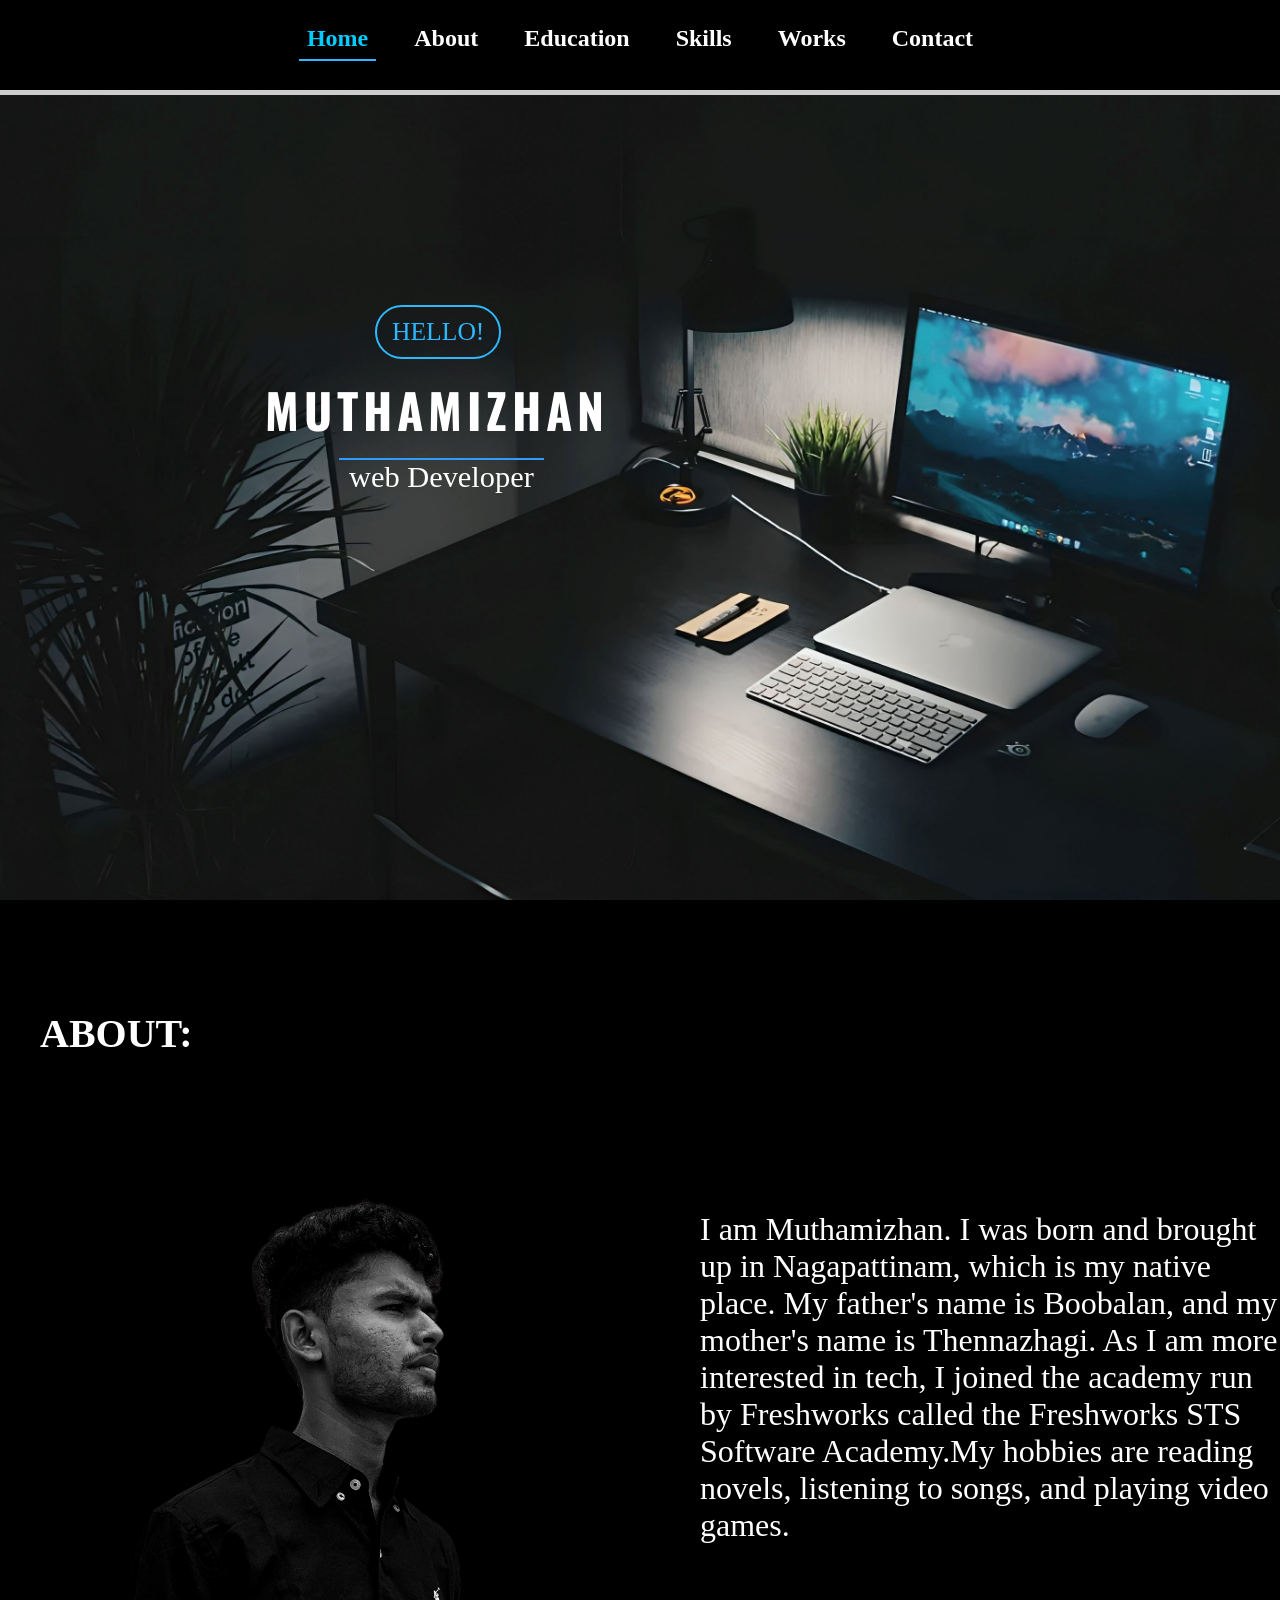
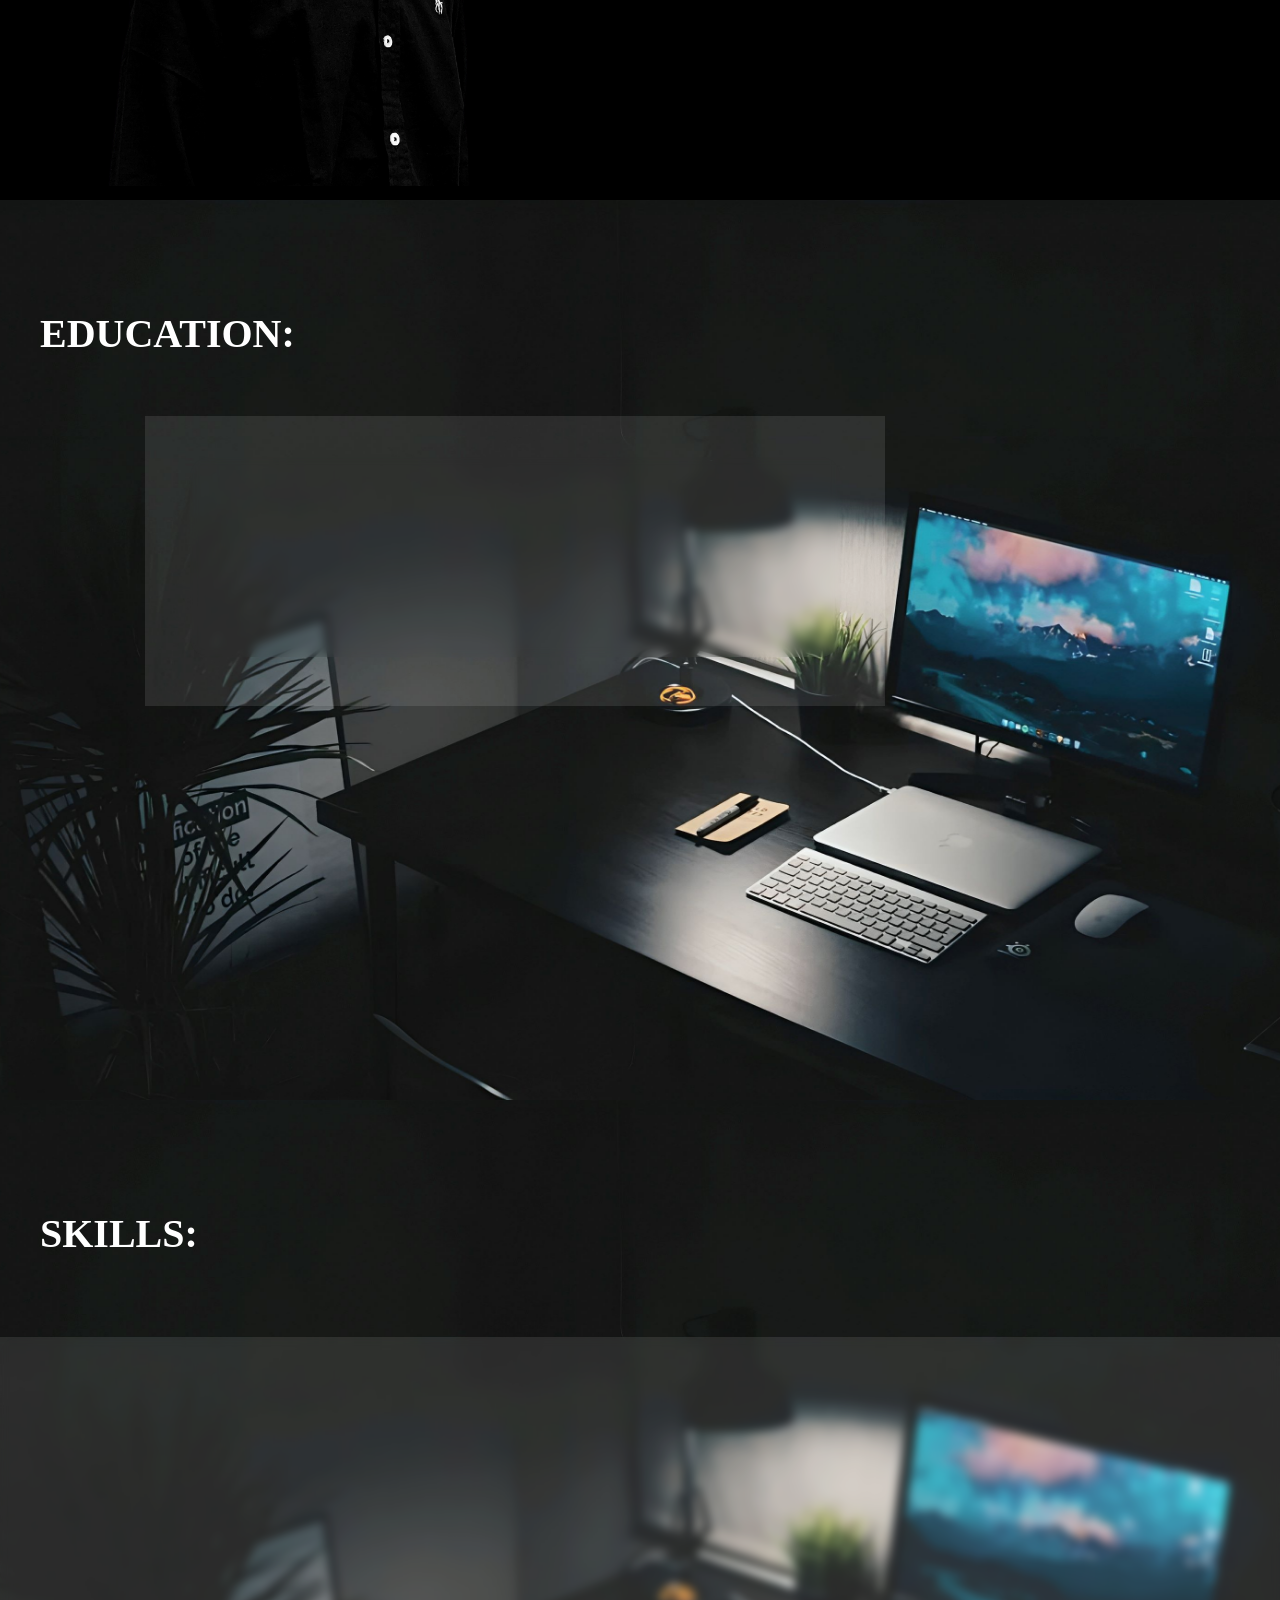
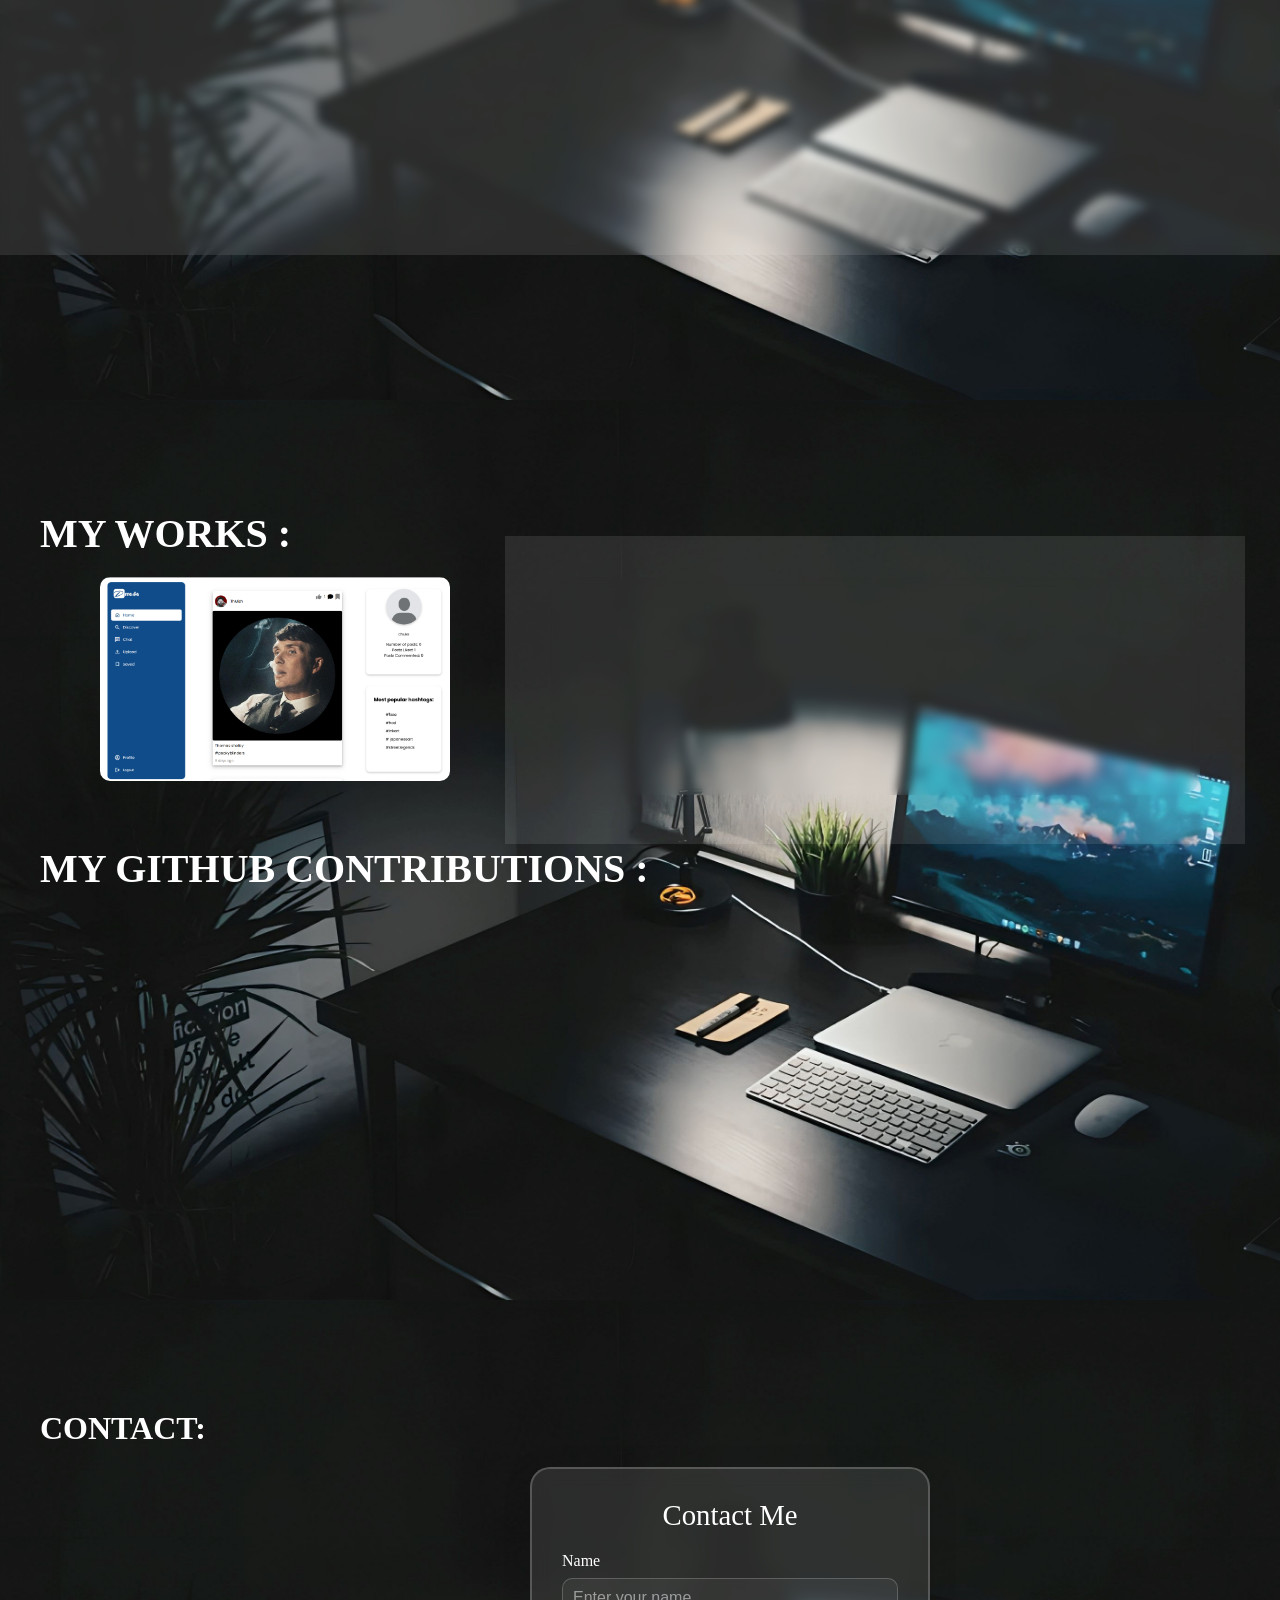
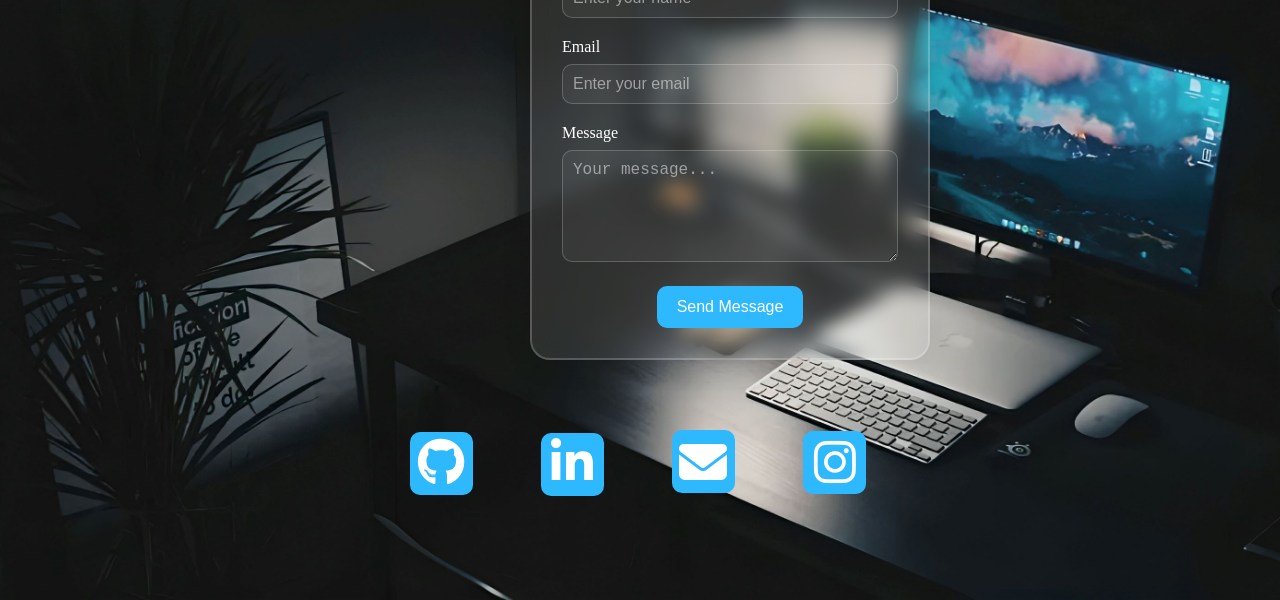
==== index.html @ b44f0c21 "version 3" ====
<!DOCTYPE html>
<html lang="en">

<head>
    <meta charset="UTF-8">
    <meta name="viewport" content="width=device-width, initial-scale=1.0">
    <meta name="description" content="This is the portfolio of Muthamizhan">
    <title>Muthamizhan Portfolio</title>
    <link rel="stylesheet" href="./css/styles.css"> <!-- Link to CSS file -->
    <link
        href="https://fonts.googleapis.com/css2?family=Anton&family=Montserrat:ital,wght@0,100..900;1,100..900&display=swap"
        rel="stylesheet">
    <link
        href="https://fonts.googleapis.com/css2?family=Anton&family=Montserrat:ital,wght@0,100..900;1,100..900&family=Oswald:wght@200..700&display=swap"
        rel="stylesheet">
    <link rel="stylesheet" href="https://cdnjs.cloudflare.com/ajax/libs/font-awesome/6.6.0/css/all.min.css"
        integrity="sha512-Kc323vGBEqzTmouAECnVceyQqyqdsSiqLQISBL29aUW4U/M7pSPA/gEUZQqv1cwx4OnYxTxve5UMg5GT6L4JJg=="
        crossorigin="anonymous" referrerpolicy="no-referrer">
    <link
        href="https://fonts.googleapis.com/css2?family=Abril+Fatface&family=Literata:ital,opsz,wght@0,7..72,200..900;1,7..72,200..900&family=Noto+Serif+Old+Uyghur&display=swap"
        rel="stylesheet">
    <link rel="icon" type="image/x-icon" href="./assets/images/pageIcon_img.png">

</head>

<body>

    <!-- Navigation Bar -->
    <header>
        <nav>
            <ul>
                <li><a href="#home" class="nav">Home</a></li>
                <li><a href="#about" class="nav">About</a></li>
                <li><a href="#education" class="nav">Education</a></li>
                <li><a href="#skill" class="nav">Skills</a></li>
                <li><a href="#works" class="nav">Works</a></li>
                <li><a href="#contact" class="nav">Contact</a></li>

            </ul>
        </nav>
        <!-- Progress Bar -->
        <div class="progress-container">
            <div class="progress-bar" id="myBar"></div>
        </div>
    </header>

    <!-- Home -->
    <section id="home">
        <div class="greet">
            <P>HELLO!</P>

        </div>
        <div class="name1">
            <h1>MUTHAMIZHAN</h1>
        </div>
        <div class="desg">
            <p>web Developer</p>
        </div>
    </section>

    <!-- About -->
    <section id="about">
        <h1>ABOUT:</h1>
        <div class="content ">
            <img src="./assets/images/profile_img.png" alt="ThMizh" width="700px">
            <p>I am Muthamizhan. I was born and brought up in Nagapattinam, which is my native place.
                My father's name is Boobalan, and my mother's name is Thennazhagi. As I am more interested in tech,
                I joined the academy run by Freshworks called the Freshworks STS Software Academy.My hobbies are reading
                novels,
                listening to songs, and playing video games.</p>
        </div>
    </section>

    <!-- Education -->
    <section id="education">
        <h1>EDUCATION:</h1>
        <P>I have completed 10th grade in the CBSE board with <span class="highlight">71%</span>.
            I completed 12th grade in the state board with <span class="highlight">81%</span>.
            I am currently attending Freshworks Software academy.
        </P>
    </section>

    <!-- Skills -->
    <section id="skill">
        <h1>SKILLS:</h1>
        <div class="skills">

            <ul>
                <li>
                    <div class="title">HTML</div>

                    <div id="html" class="progress-circles">


                        <div class="progress-container1">
                            <svg class="progress-ring1" width="120" height="120">
                                <circle class="progress-ring__circle1" stroke="#e34c26" stroke-width="10"
                                    fill="transparent" r="50" cx="60" cy="60" />
                            </svg>
                            <div class="progress-text1" id="progress-text1">0%</div>
                        </div>
                    </div>
                </li>
                <li>
                    <div class="title">CSS</div>
                    <div id="css" class="progress-circles">
                        <div class="progress-container2">
                            <svg class="progress-ring2" width="120" height="120">

                                <circle class="progress-ring__circle2" stroke="#ffa500" stroke-width="10"
                                    fill="transparent" r="50" cx="60" cy="60" />
                            </svg>
                            <div class="progress-text2 text" id="progress-text2">0%</div>
                        </div>
                    </div>
                </li>
                <li>
                    <div class="title">JavaScript</div>
                    <div id="js" class="progress-circles">
                        <div class="progress-container3">
                            <svg class="progress-ring3" width="120" height="120">
                                <circle class="progress-ring__circle3" stroke="#35a854" stroke-width="10"
                                    fill="transparent" r="50" cx="60" cy="60" />
                            </svg>
                            <div class="progress-text3" id="progress-text3">0%</div>
                        </div>
                    </div>
                </li>
                <li>
                    <div class="title">MySQL</div>

                    <div id="mysql" class="progress-circles">
                        <div class="progress-container4">

                            <svg class="progress-ring4" width="120" height="120">
                                <circle class="progress-ring__circle4" stroke="#ffffff" stroke-width="10"
                                    fill="transparent" r="50" cx="60" cy="60" />
                            </svg>
                            <div class="progress-text4" id="progress-text4">0%</div>
                        </div>
                    </div>
                </li>
                <li>
                    <div class="title">PYTHON</div>

                    <div id="mysql" class="progress-circles">
                        <div class="progress-container5">

                            <svg class="progress-ring5" width="120" height="120">
                                <circle class="progress-ring__circle5" stroke="#8d4e3c" stroke-width="10"
                                    fill="transparent" r="50" cx="60" cy="60" />
                            </svg>
                            <div class="progress-text5" id="progress-text5">0%</div>
                        </div>
                    </div>
                </li>
                <li>
                    <div class="title">ENGLISH</div>

                    <div id="mysql" class="progress-circles">
                        <div class="progress-container6">

                            <svg class="progress-ring6" width="120" height="120">
                                <circle class="progress-ring__circle6" stroke="#4B164C" stroke-width="10"
                                    fill="transparent" r="50" cx="60" cy="60" />
                            </svg>
                            <div class="progress-text6" id="progress-text6">0%</div>
                        </div>
                    </div>
                </li>
                <li>
                    <div class="title">LIFE SKILLS</div>

                    <div id="mysql" class="progress-circles">
                        <div class="progress-container7">

                            <svg class="progress-ring7" width="120" height="120">
                                <circle class="progress-ring__circle7" stroke="#FCE7C8" stroke-width="10"
                                    fill="transparent" r="50" cx="60" cy="60" />
                            </svg>
                            <div class="progress-text7" id="progress-text7">0%</div>
                        </div>
                    </div>
                </li>
                <li>
                    <div class="title">PROBLEM SOLVING</div>

                    <div id="mysql" class="progress-circles">
                        <div class="progress-container8">

                            <svg class="progress-ring8" width="120" height="120">
                                <circle class="progress-ring__circle8" stroke="#6D2323" stroke-width="10"
                                    fill="transparent" r="50" cx="60" cy="60" />
                            </svg>
                            <div class="progress-text8" id="progress-text8">0%</div>
                        </div>
                    </div>
                </li>
            </ul>
        </div>





    </section>

    <!-- achievements  -->
    <section id="works">
        <h1> MY WORKS :</h1>

        <div class="works">
            <div class="works-container">
                <a href="https://dmedia1.netlify.app/index.html"><img src="./assets/images/work1.png" alt=""
                        target="_blank"></a></a>
                <p>Dmedia is a dynamic social media platform designed to provide users with an immersive, creative, and
                    interactive experience. Drawing inspiration from Instagram's focus on visual content and community
                    engagement, Dmedia takes it a step further by integrating features that foster deeper connections,
                    personal expression, and content discovery. Whether you're sharing your latest photos, connecting
                    with friends, or discovering new trends.</p>
            </div>
            <!-- Github Contributions -->
            <div class="heatmap">
                <h4>MY GITHUB CONTRIBUTIONS :</h4>
                <div id="github-heatmap">
                    <iframe src="https://github-readme-stats.vercel.app/api?username=ThMizh21"
                        title="github Contributions" width="650px" height="650px" frameborder="0"></iframe>

                </div>
            </div>
    </section>

    <!-- Contact -->
    <section id="contact">
        <h1>CONTACT:</h1>
        <div class="contact-container">
            <h2>Contact Me</h2>
            <form class="contact-form" action="https://formspree.io/f/xpwagoav" method="POST">
                <label for="name">Name</label>
                <input name="name" type="text" id="name" placeholder="Enter your name" required>

                <label for="email">Email</label>
                <input name="email" type="email" id="email" placeholder="Enter your email" required>

                <label for="message">Message</label>
                <textarea name="message" id="message" placeholder="Your message..." rows="5" required></textarea>


                <button type="submit">Send Message</button>
            </form>
        </div>
        <a href="https://github.com/ThMizh21" target="_blank"><i class="fa-brands fa-github"></i></a>
        <a href="https://www.linkedin.com/in/muthamizhan-b-73a44a2a4?utm_source=share&utm_campaign=share_via&utm_content=profile&utm_medium=android_app"
            target="_blank"><i class="fa-brands fa-linkedin-in"></i></a>
        <a href="https://mail.google.com/mail/?view=cm&fs=1&to=muthamizhanboobalan@gmail.com" target="_blank"><i
                class="fa-solid fa-envelope"></i></a>
        <a href="https://instagram.com/me.h3ll_healer/?next=%2F" target="_blank"><i
                class="fa-brands fa-instagram"></i></a>
    </section>


    <script src="./js/script.js"></script>
</body>

</html>
---- css/styles.css ----
* {
  margin: 0;
  padding: 0;
  box-sizing: border-box;
  scroll-behavior: smooth;
}

/* Navigation bar */
header {
  position: fixed;
  top: 0;
  width: 100%;
  background-color: #000000;
  z-index: 1000;
  height: 10vh;
}

nav ul {
  list-style-type: none;
  display: flex;
  justify-content: center;
  padding-top: 25px;
}

nav ul li {
  margin: 0 15px;
}

nav ul li a {
  text-decoration: none;
  color: white;
  font-size: 1.5em;
  font-weight: 900;
  padding: 8px;
  transition: color 0.3s ease;
}

nav ul li a:hover,
nav ul li a.active {
  color: #00ccff;
  border-bottom: 2px solid #2eb9ff;
}

/* Progress bar */
.progress-container {
  position: fixed;
  width: 100%;
  height: 5px;
  background: #ccc;
  top: 10vh;
  z-index: 999;
}

.progress-bar {
  height: 5px;
  background: #2eb9ff;
  width: 0%;
}

section {
  height: 100vh;
}

#home {
  background-image: url(../assets/images/background_img.jpg);
  background-position: center;
  background-size: cover;
  display: flex;
  flex-direction: column;
  justify-content: center;
  align-items: start;
}

.greet {
  color: #2eb9ff;
  margin-left: 375px;
  margin-top: -100px;
  font-size: 1.6em;
  border: 2px solid #2eb9ff;
  padding: 10px 15px 10px 15px;
  border-radius: 40px;
}

.greet:hover {
  background-color: #2eb9ff;
  color: white;
  border: 2px solid white;
}

.name1 {
  font-family: "Oswald", sans-serif;
  letter-spacing: 5px;
  color: white;
  margin-left: 265px;
  margin-top: 15px;
  font-size: 2em;
}

.desg {
  margin-left: 339px;
  font-size: 1.9em;
  color: white;
  border-top: 2px solid #2e9bff;
  margin-top: 13px;
  padding: 0px 10px;
}

#about {
  background-color: #000000;
}

#about h1 {
  color: white;
  font-size: 2.5em;
  text-align: start;
  margin-left: 40px;
  padding-top: 110px;
}

.content {
  display: flex;
  justify-content: center;
  align-items: center;
  height: 100vh;
}

.content img {
  margin-bottom: 260px;
}

.content p {
  color: white;
  font-size: 2em;
  width: 50vw;
  margin-bottom: 260px;
}

#education {
  background-image: url(../assets/images/background_img.jpg);
  background-position: center;
  background-size: cover;
}

#education h1 {
  color: white;
  font-size: 2.5em;
  text-align: start;
  margin-left: 40px;
  padding-top: 110px;
}

#education p {
  margin-top: 100px;
  margin-left: 190px;
  font-size: 2em;
  color: white;
  text-align: left;
  width: 80%;
  background: rgba(255, 255, 255, 0.1);
  border: 2px solid rgba(255, 255, 255, 0.2);
  border-radius: 20px;
  padding: 30px;
  width: 650px;
  height: 200px;
  backdrop-filter: blur(5px);
  box-shadow: 0 4px 30px rgba(0, 0, 0, 0.1);
  text-align: center;
}

.highlight {
  color: #2eb9ff;
}

#skill {
  background-image: url(../assets/images/background_img.jpg);
  background-position: center;
  background-size: cover;
}

#skill h1 {
  color: white;
  font-size: 2.5em;
  text-align: start;
  margin-left: 40px;
  padding-top: 110px;
}

.skills ul {
  display: flex;
  color: white;
  flex-wrap: wrap;
  gap: 120px;
  list-style: none;
  justify-content: center;
  margin-top: 80px;
  background: rgba(255, 255, 255, 0.1);
  border: 2px solid rgba(255, 255, 255, 0.2);
  border-radius: 20px;
  backdrop-filter: blur(5px);

}

.skills li {
  font-size: 1.5em;
  padding: 10px;
}

.progress-container1,
.progress-container2,
.progress-container3,
.progress-container4,
.progress-container5,
.progress-container6,
.progress-container7,
.progress-container8 {
  position: relative;
  width: 120px;
  height: 120px;
}

.progress-container1{
  margin-left: -10px;
}

.progress-container2{
 margin-left: -15px; 
}

.progress-container3{
  margin-left: 6px;
}

.progress-container7{
  margin-left:20px;
} 
.progress-container8{
  margin-left:60px ;
} 

.progress-ring1,
.progress-ring2,
.progress-ring3,
.progress-ring4,
.progress-ring5,
.progress-ring6,
.progress-ring7,
.progress-ring8 {
  transform: rotate(-90deg);
}

.progress-ring__circle1,
.progress-ring__circle2,
.progress-ring__circle3,
.progress-ring__circle4,
.progress-ring__circle5,
.progress-ring__circle6,
.progress-ring__circle7,
.progress-ring__circle8 {
  stroke-dasharray: 314;
  stroke-dashoffset: 314;
  transition: stroke-dashoffset 0.5s;
}

.progress-text1,
.progress-text2,
.progress-text3,
.progress-text4,
.progress-text5,
.progress-text6,
.progress-text7,
.progress-text8 {
  position: absolute;
  top: 50%;
  left: 50%;
  transform: translate(-50%, -50%);
  font-size: 24px;
  font-weight: bold;
}

.progress-text1 {
  color: #e34c26;
}

.progress-text2 {
  color: #ffa500;
}

.progress-text3 {
  color: #35a854;
}

.progress-text4 {
  color: white;
}

.progress-text5 {
  color: #8d4e3c;
}

.progress-text6 {
  color: #4B164C;
}

.progress-text7 {
  color: #FCE7C8;
}

.progress-text8 {
  color: #6D2323;
}

.progress-circles {
  margin-left: -20px;
}

.title {
  margin-bottom: 30px;
}

.heatmap h4 {
  color: white;
  font-size: 2.5em;
  text-align: start;
  margin-left: 40px;
  padding-top: 50px;
}

#github-heatmap iframe {
  margin-left: 390px;
  margin-top: -150px;
}

#works {
  background-image: url(../assets/images/background_img.jpg);
  background-position: center;
  background-size: cover;
}

#works h1 {
  color: white;
  font-size: 2.5em;
  text-align: start;
  margin-left: 40px;
  padding-top: 110px;
}

.works h1 {
  margin-top: -100px;
}

.works-container {
  display: flex;
}

.works-container img {
  width: 350px;
  margin-top: 20px;
  margin-left: 100px;
  border-radius: 10px;
}

.works-container img:hover {
  transform: scale(1.1);
  transition: transform 0.5s;
}

.works-container p {
  color: white;
  font-size: 1.2em;
  margin-left: 100px;
  width: 50vw;
  background: rgba(255, 255, 255, 0.1);
  border: 2px solid rgba(255, 255, 255, 0.2);
  border-radius: 20px;
  padding: 30px;
  width: 650px;
  height: fit-content;
  backdrop-filter: blur(5px);
  box-shadow: 0 4px 30px rgba(0, 0, 0, 0.1);
  text-align: center;
  margin-top: 20px;
}

#contact {
  background-image: url(../assets/images/background_img.jpg);
  background-size: cover;
  background-repeat: no-repeat;
  background-position: center;
  width: 100%;
  height: 100vh;
}

#contact h1 {
  color: white;
  font-size: 2em;
  margin-left: 40px;
  padding-top: 110px;
}

.contact-container {
  background: rgba(255, 255, 255, 0.1);
  border: 2px solid rgba(255, 255, 255, 0.2);
  border-radius: 20px;
  padding: 30px;
  width: 400px;
  backdrop-filter: blur(10px);
  box-shadow: 0 4px 30px rgba(0, 0, 0, 0.1);
  text-align: center;
  margin-left: 530px;
  position: relative;
  top: 20px;
}

/* contact */
.contact-container h2 {
  color: white;
  margin-bottom: 20px;
  font-size: 1.8em;
  font-weight: 400;
}

.contact-form label {
  display: block;
  color: white;
  margin-bottom: 8px;
  text-align: left;
}

.contact-form input,
.contact-form textarea {
  width: 100%;
  padding: 10px;
  margin-bottom: 20px;
  border: 1px solid rgba(255, 255, 255, 0.2);
  border-radius: 10px;
  background: rgba(255, 255, 255, 0.05);
  color: white;
  font-size: 16px;
}

.contact-form input::placeholder,
.contact-form textarea::placeholder {
  color: rgba(255, 255, 255, 0.5);
}

.contact-form input:focus,
.contact-form textarea:focus {
  outline: none;
  border-color: #2eb9ff;
}

.contact-form button {
  background-color: #2eb9ff;
  color: white;
  padding: 12px 20px;
  border: none;
  border-radius: 10px;
  font-size: 16px;
  cursor: pointer;
}

.contact-form button:hover {
  background-color: #218dcc;
  color: white;
}

/* Icons */
.fa-brands,
.fa-solid {
  font-size: 3em;
  box-sizing: border-box;
  width: 63px;
  height: 63px;
  background-color: #2eb9ff;
  border-radius: 10px;
  color: white;
}

.fa-github {
  position: relative;
  bottom: -10vh;
  left: 32%;
  padding-left: 8px;
  padding-top: 6px;
}

.fa-linkedin-in {
  position: relative;
  bottom: -10vh;
  left: 37%;
  padding-top: 5px;
  padding-left: 10px;
}

.fa-envelope {
  position: relative;
  bottom: -10vh;
  left: 42%;
  padding-left: 7px;
  padding-top: 8px;
}

.fa-instagram {
  position: relative;
  bottom: -10vh;
  left: 47%;
  padding-left: 11px;
  padding-top: 7px;
}

/* Media Queries for Responsiveness */
@media (max-width: 1200px) {
  #education p,
  .works-container p {
    width: 80%;
    height: auto;
    padding: 20px;
    margin-left: 10%;
  }

  #skill h1,
  #works h1,
  #contact h1 {
    font-size: 2em;
    margin-left: 20px;
    padding-top: 80px;
  }

  .skills ul {
    gap: 60px;
  }

  .contact-container {
    width: 60%;
    margin-left: 20%;
  }
}

@media (max-width: 768px) {
  #education p,
  .works-container p {
    width: 90%;
    height: auto;
    padding: 15px;
    margin-left: 5%;
  }

  #skill h1,
  #works h1,
  #contact h1 {
    font-size: 1.8em;
    margin-left: 10px;
    padding-top: 60px;
  }

  .skills ul {
    gap: 30px;
    flex-direction: column;
    align-items: center;
  }

  .contact-container {
    width: 80%;
    margin-left: 10%;
  }
}

@media (max-width: 480px) {
  #education p,
  .works-container p {
    width: 95%;
    height: auto;
    padding: 10px;
    margin-left: 2.5%;
  }

  #skill h1,
  #works h1,
  #contact h1 {
    font-size: 1.5em;
    margin-left: 5px;
    padding-top: 40px;
  }

  .skills ul {
    gap: 20px;
    flex-direction: column;
    align-items: center;
  }

  .contact-container {
    width: 90%;
    margin-left: 5%;
  }
}
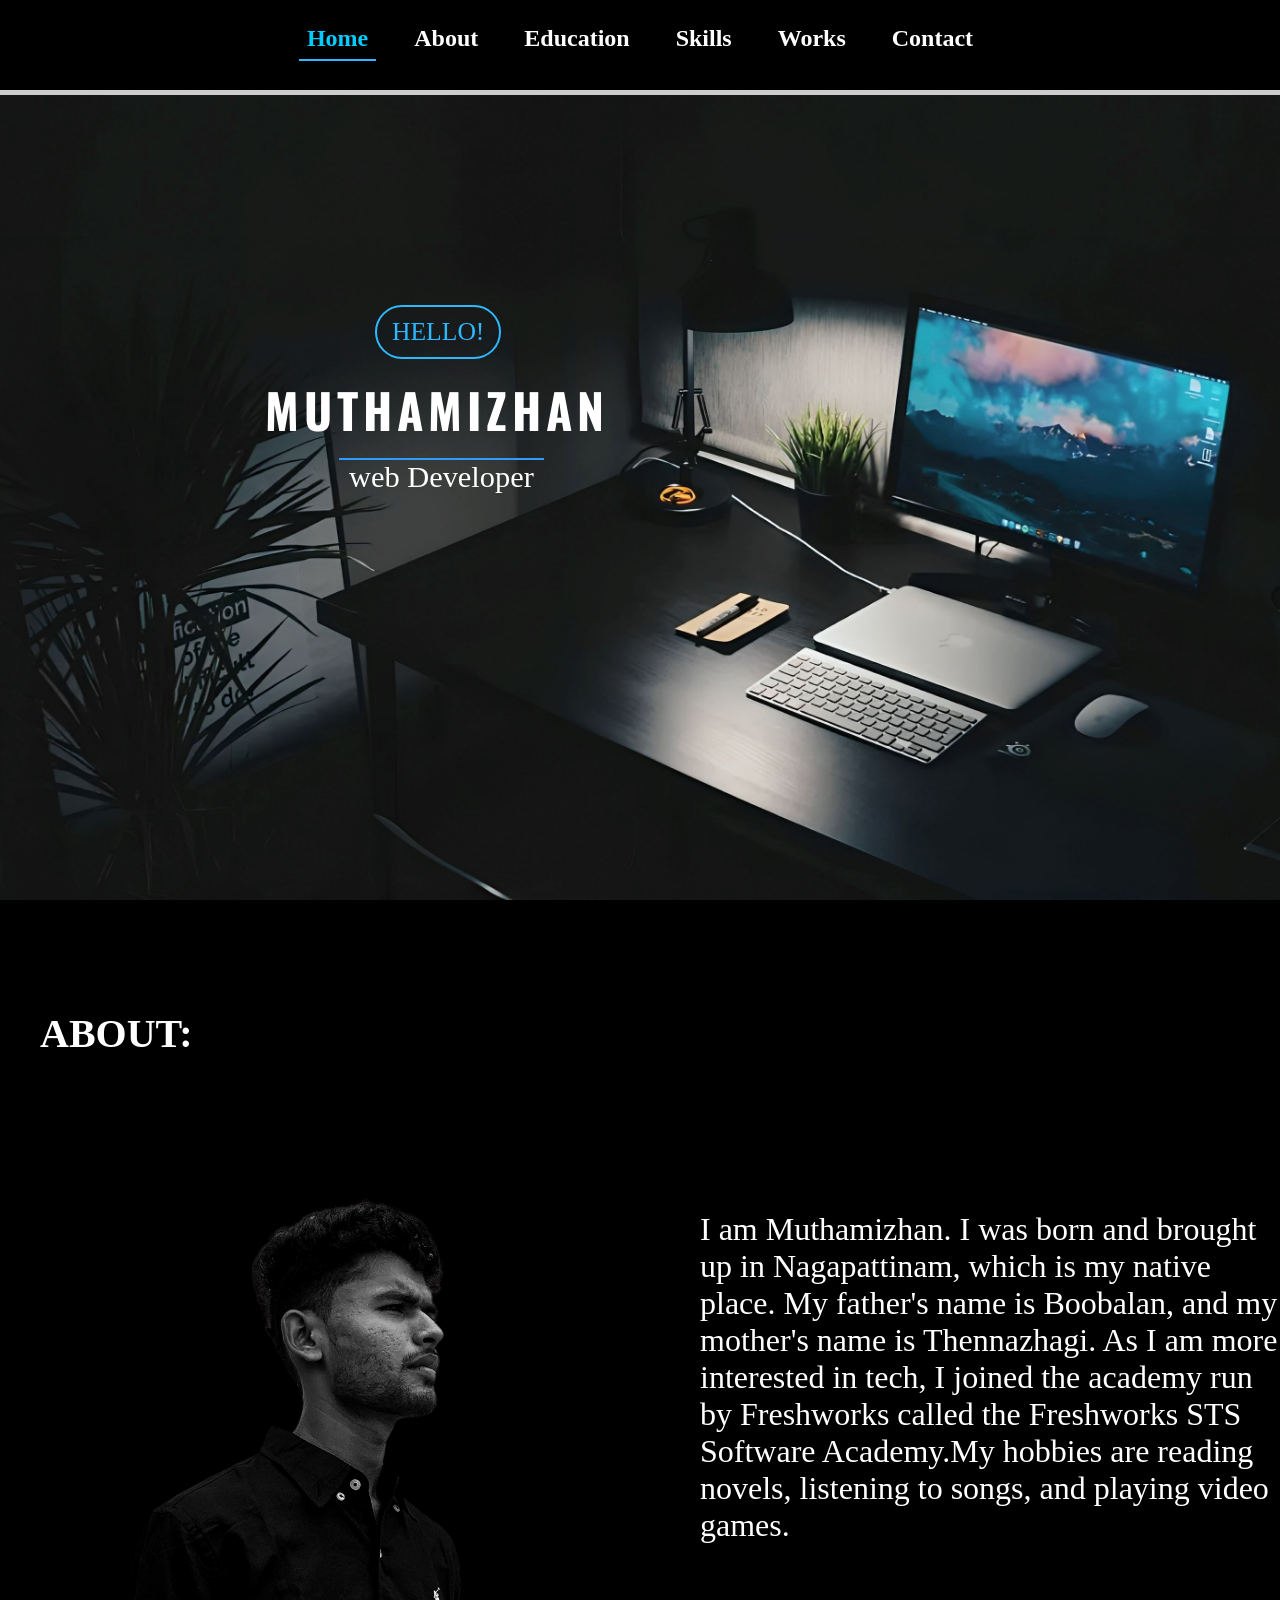
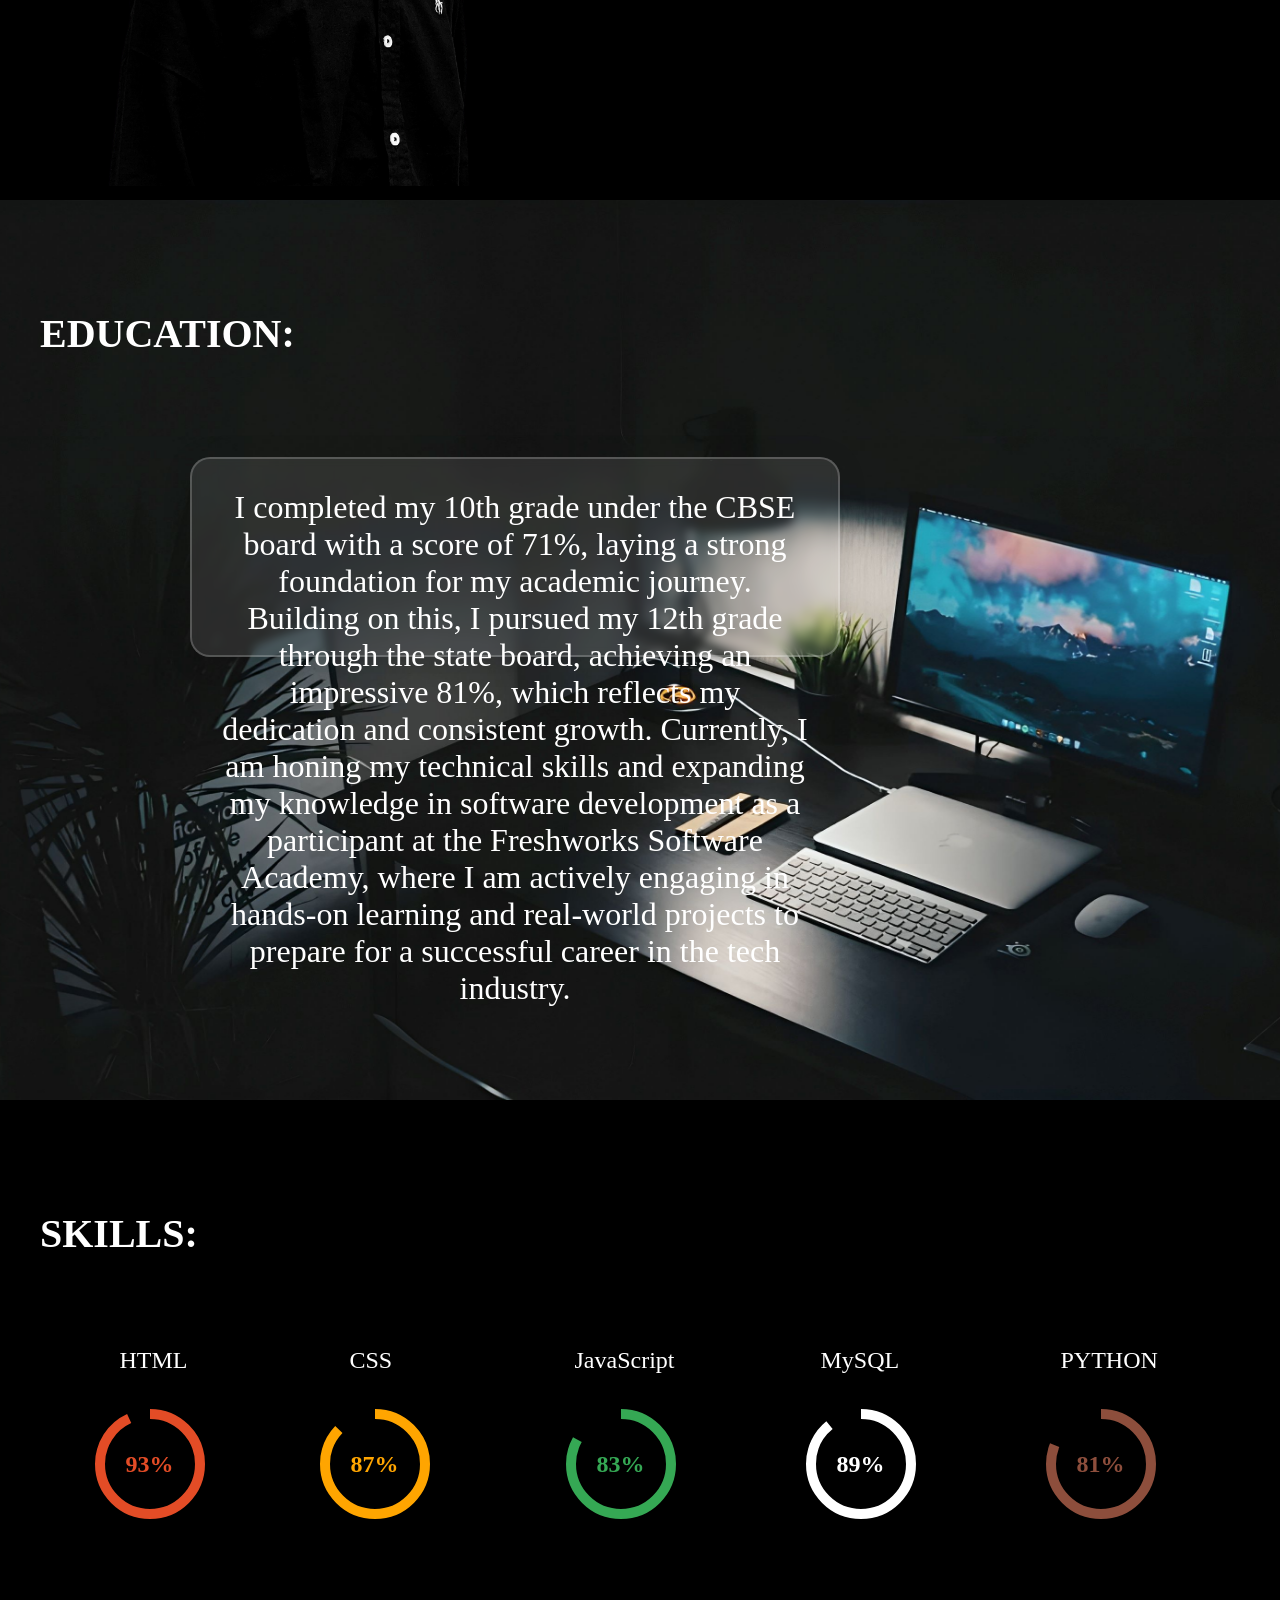
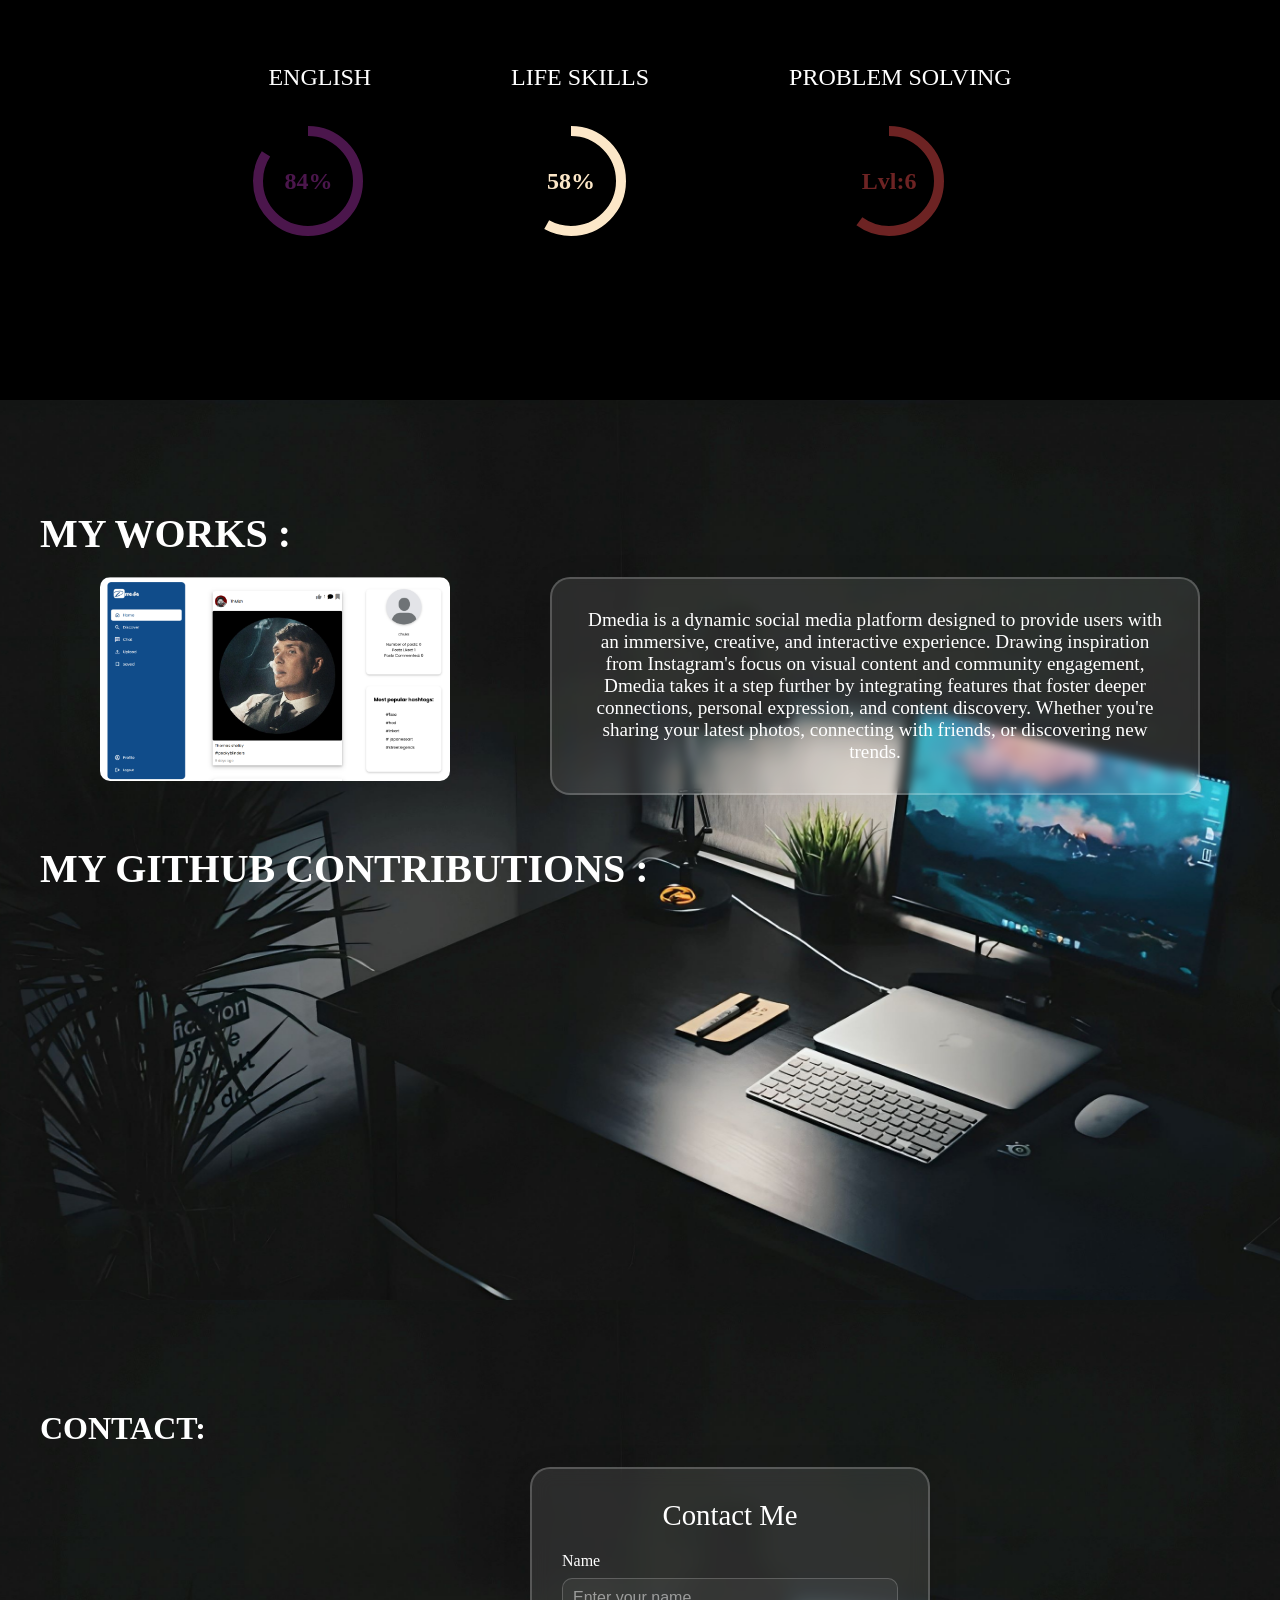
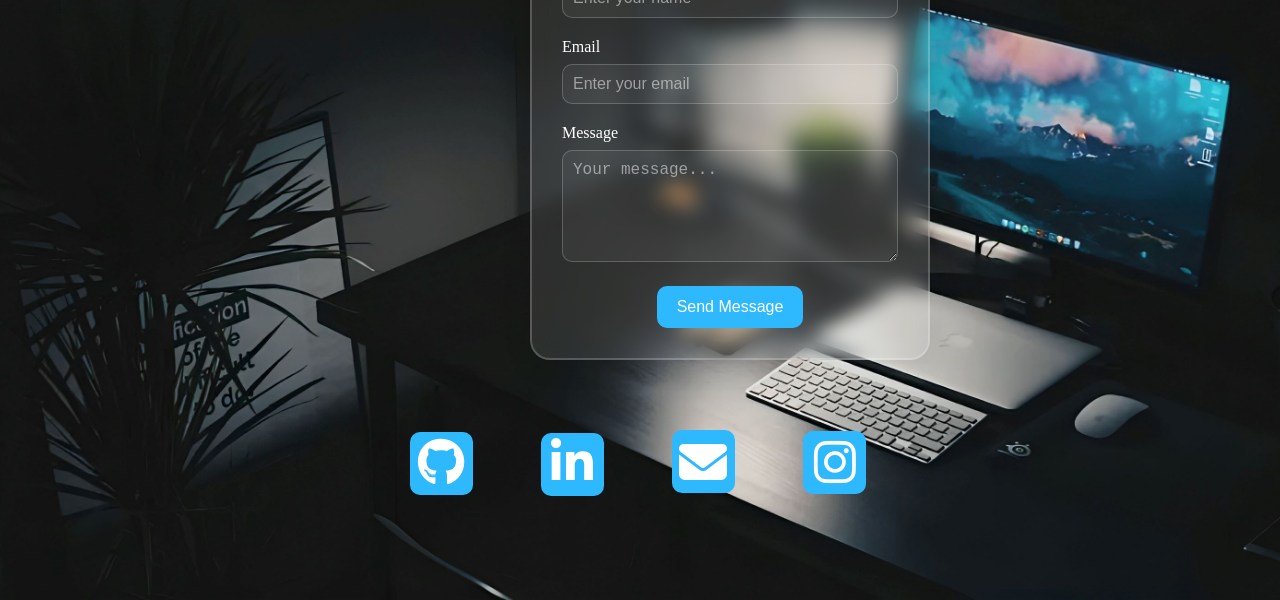
==== commit d7f8cfbb: "education content changed" ====
--- a/index.html
+++ b/index.html
@@ -74,14 +74,13 @@
     <!-- Education -->
     <section id="education">
         <h1>EDUCATION:</h1>
-        <P>I have completed 10th grade in the CBSE board with <span class="highlight">71%</span>.
-            I completed 12th grade in the state board with <span class="highlight">81%</span>.
-            I am currently attending Freshworks Software academy.
+        <P>I completed my 10th grade under the CBSE board with a score of 71%, laying a strong foundation for my academic journey. Building on this, I pursued my 12th grade through the state board, achieving an impressive 81%, which reflects my dedication and consistent growth. Currently, I am honing my technical skills and expanding my knowledge in software development as a participant at the Freshworks Software Academy, where I am actively engaging in hands-on learning and real-world projects to prepare for a successful career in the tech industry.
         </P>
     </section>
 
     <!-- Skills -->
     <section id="skill">
+        
         <h1>SKILLS:</h1>
         <div class="skills">
 
--- a/css/styles.css
+++ b/css/styles.css
@@ -172,7 +172,7 @@
 }
 
 #skill {
-  background-image: url(../assets/images/background_img.jpg);
+  background-color: #000000;
   background-position: center;
   background-size: cover;
 }
@@ -193,11 +193,7 @@
   list-style: none;
   justify-content: center;
   margin-top: 80px;
-  background: rgba(255, 255, 255, 0.1);
-  border: 2px solid rgba(255, 255, 255, 0.2);
-  border-radius: 20px;
-  backdrop-filter: blur(5px);
-
+  
 }
 
 .skills li {
@@ -334,7 +330,13 @@
   background-image: url(../assets/images/background_img.jpg);
   background-position: center;
   background-size: cover;
-}
+  backdrop-filter: blur(15px);
+
+}
+
+
+
+
 
 #works h1 {
   color: white;
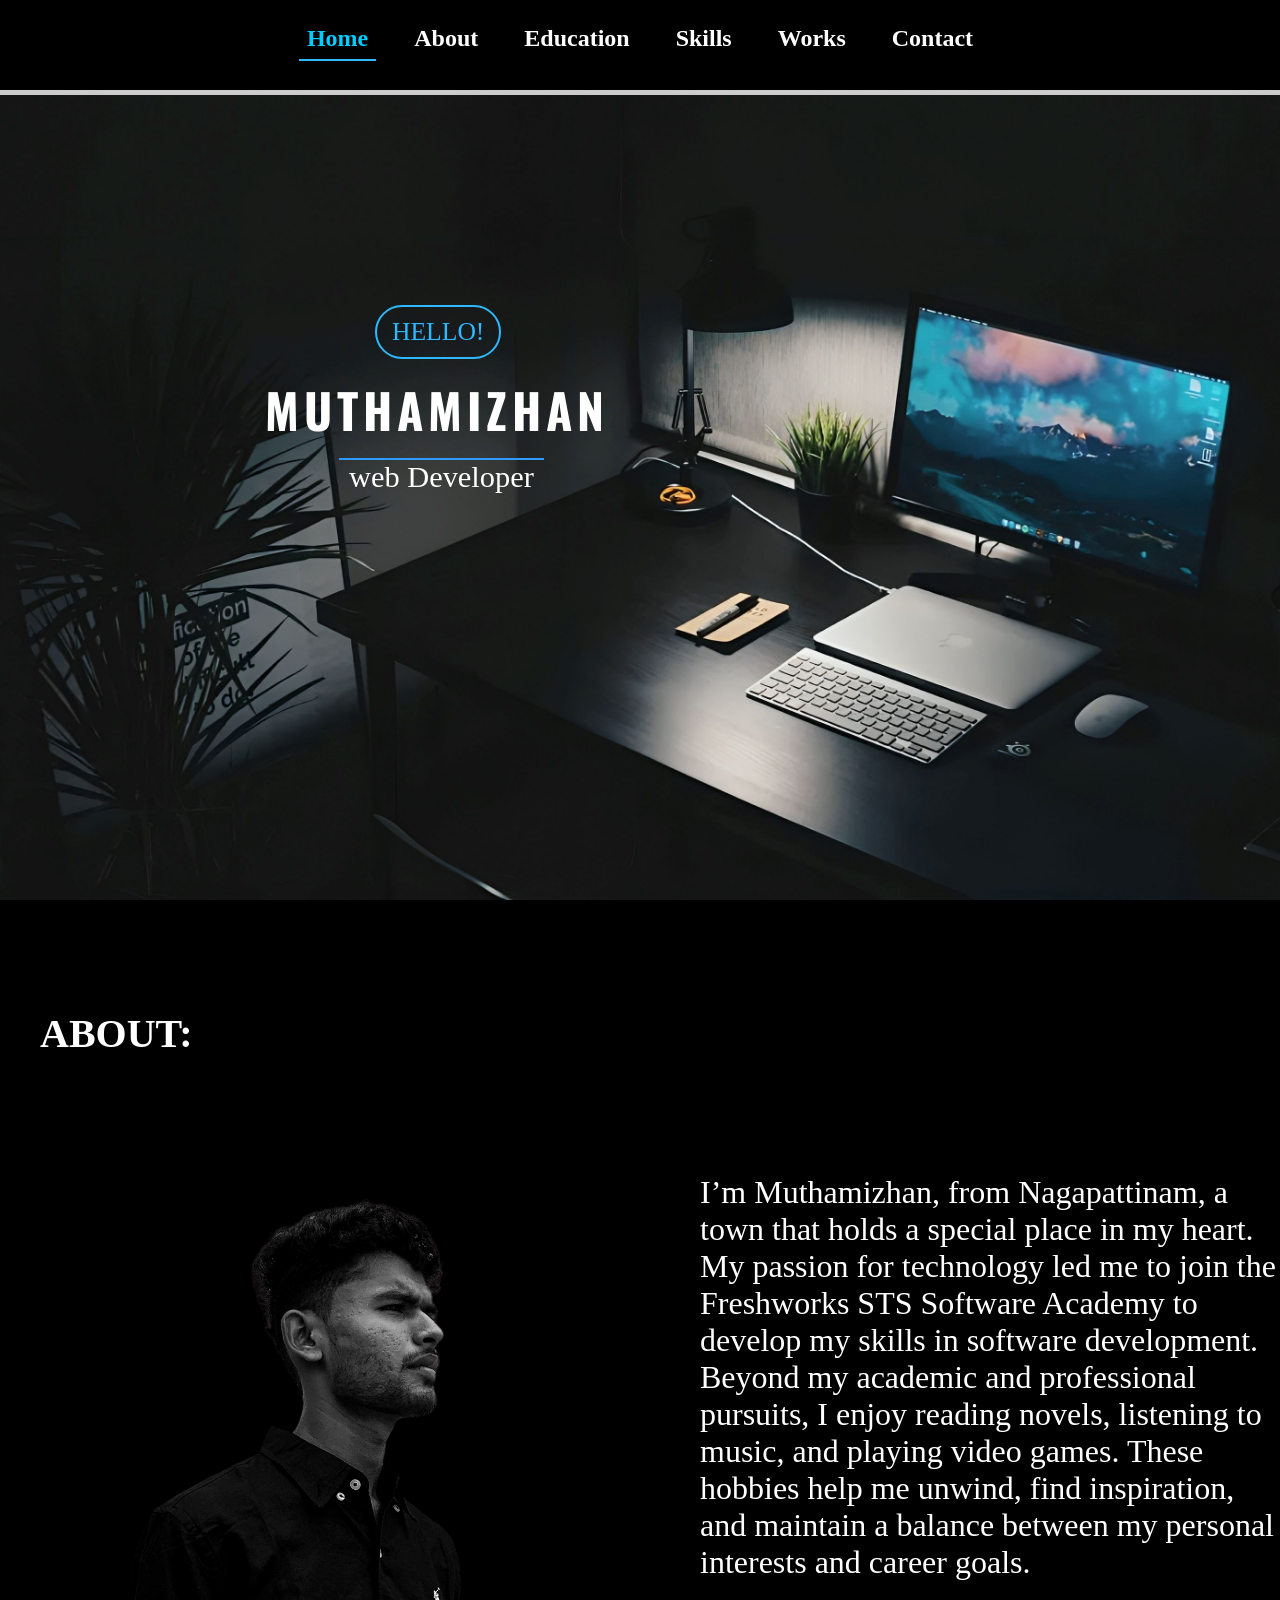
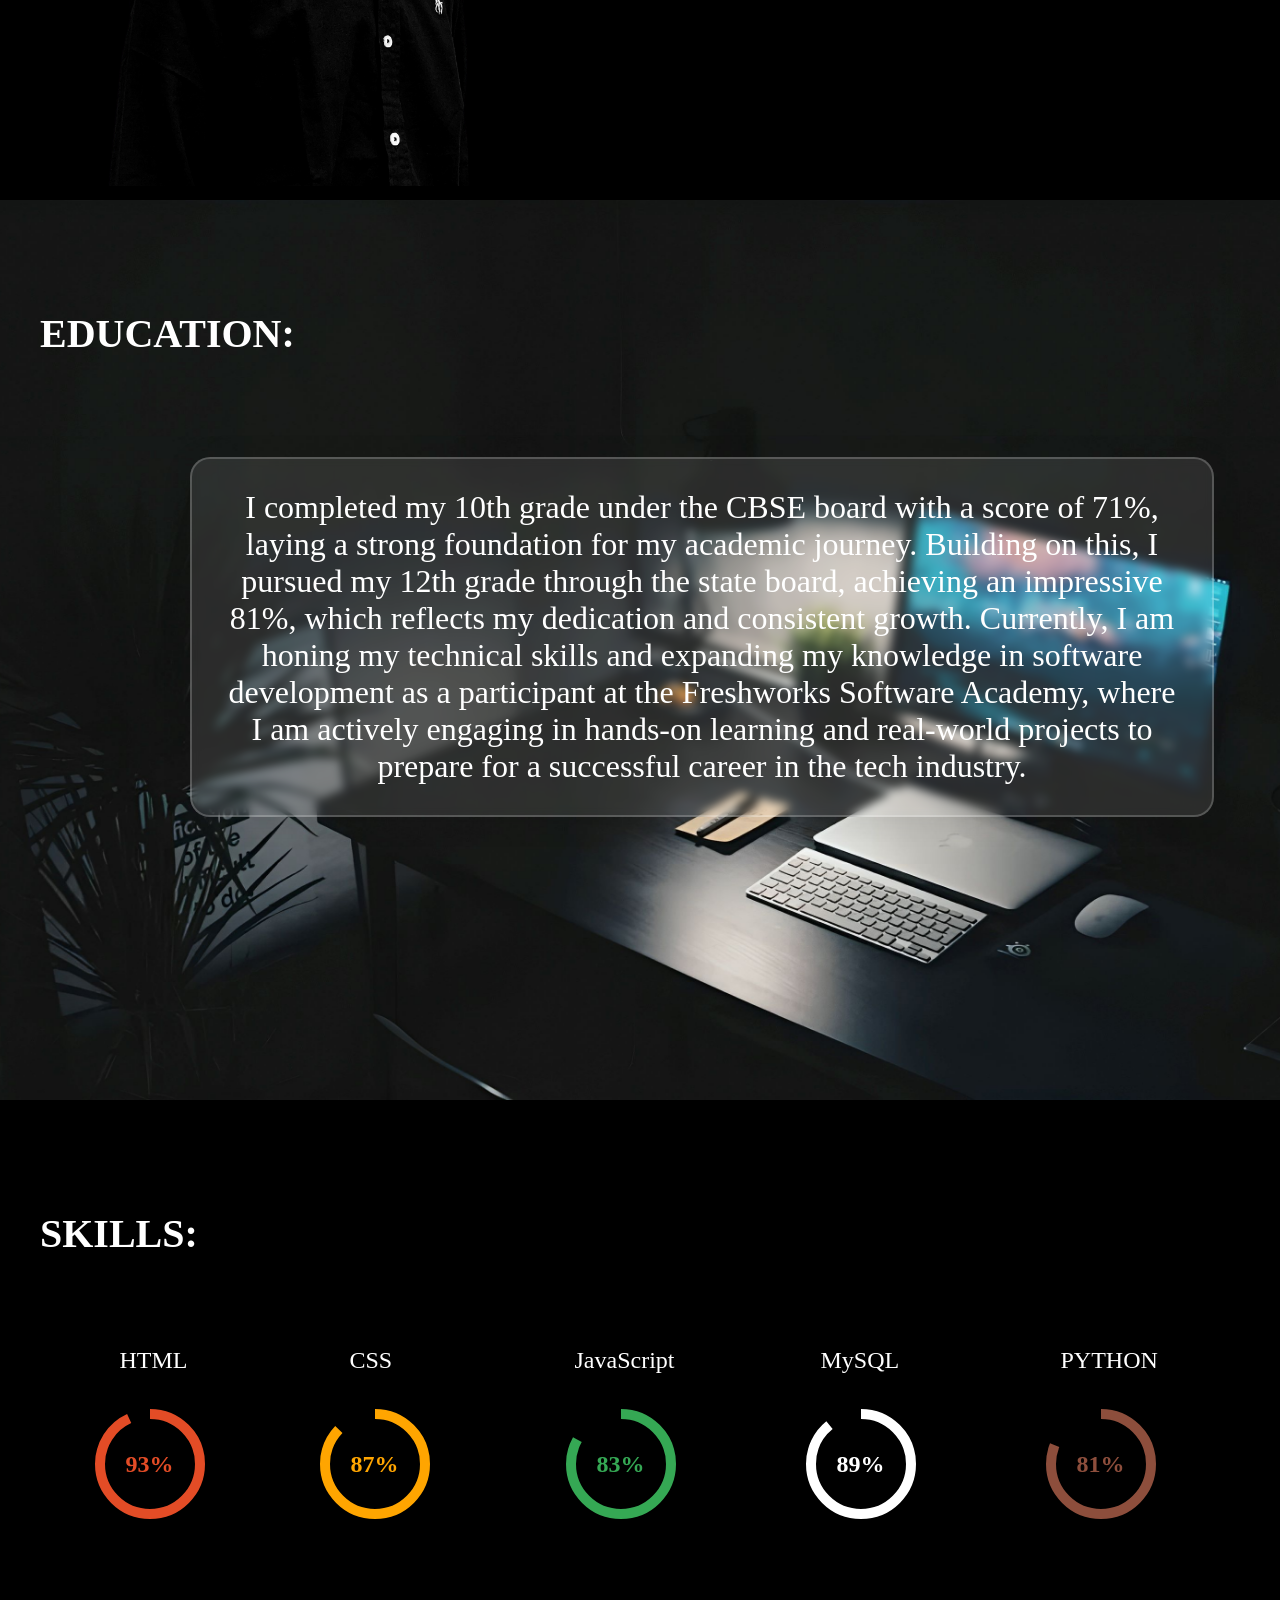
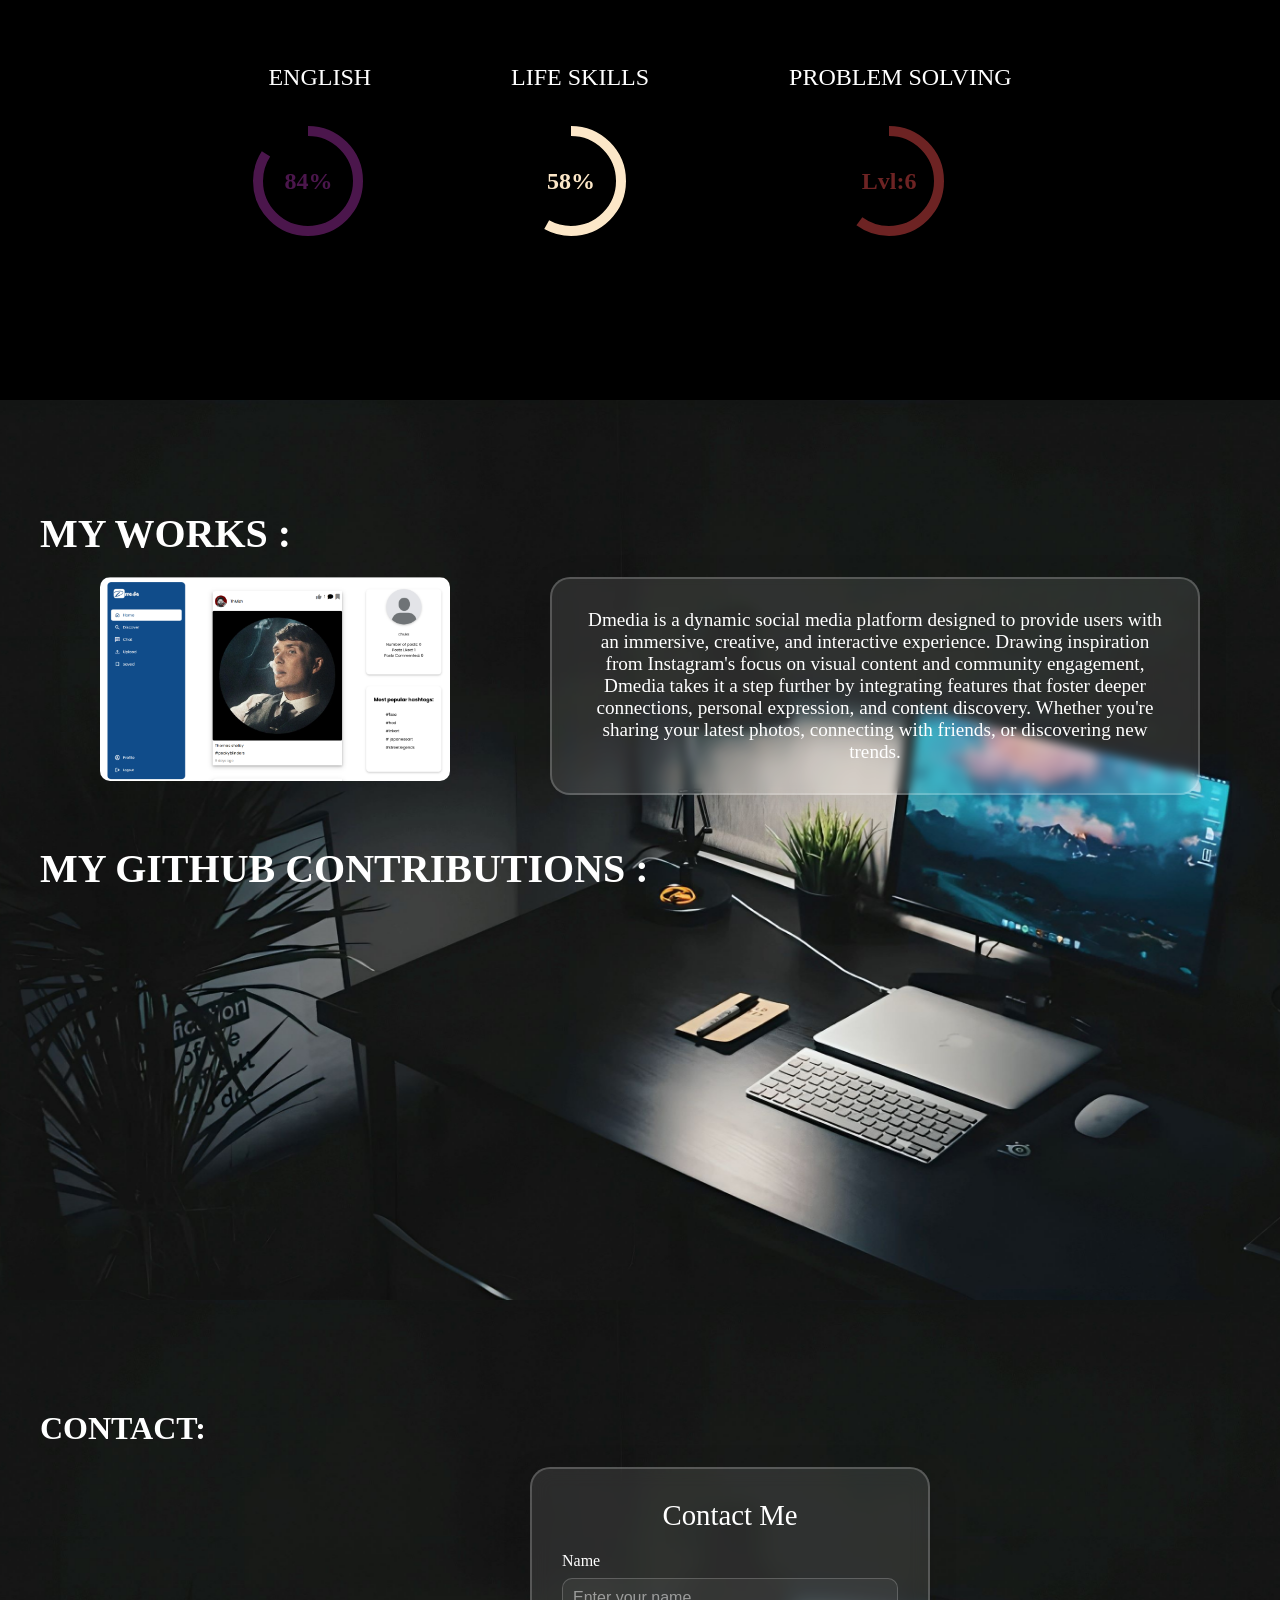
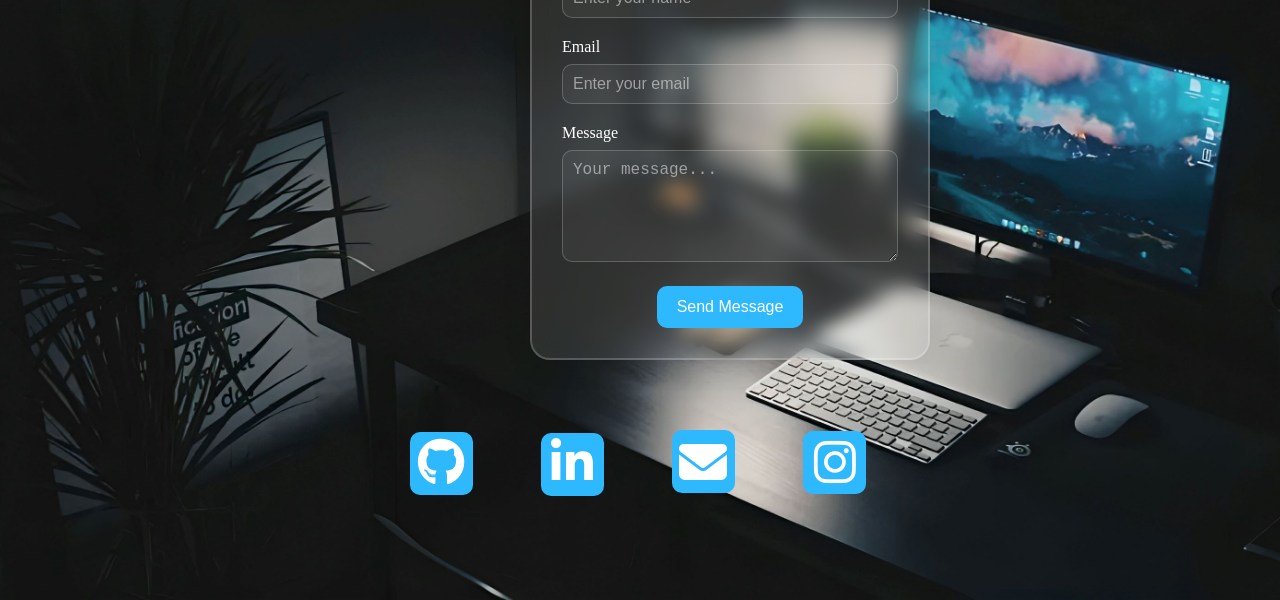
==== commit 650c01f9: "content changed" ====
--- a/index.html
+++ b/index.html
@@ -63,11 +63,9 @@
         <h1>ABOUT:</h1>
         <div class="content ">
             <img src="./assets/images/profile_img.png" alt="ThMizh" width="700px">
-            <p>I am Muthamizhan. I was born and brought up in Nagapattinam, which is my native place.
-                My father's name is Boobalan, and my mother's name is Thennazhagi. As I am more interested in tech,
-                I joined the academy run by Freshworks called the Freshworks STS Software Academy.My hobbies are reading
-                novels,
-                listening to songs, and playing video games.</p>
+        <p>I’m Muthamizhan, from Nagapattinam, a town that holds a special place in my heart. My passion for technology led me to join the Freshworks STS Software Academy to develop my skills in software development. Beyond my academic and professional pursuits, I enjoy reading novels, listening to music, and playing video games. These hobbies help me unwind, find inspiration, and maintain a balance between my personal interests and career goals.
+
+        </p>
         </div>
     </section>
 
--- a/css/styles.css
+++ b/css/styles.css
@@ -154,14 +154,13 @@
   margin-left: 190px;
   font-size: 2em;
   color: white;
-  text-align: left;
-  width: 80%;
+  text-align: center;
   background: rgba(255, 255, 255, 0.1);
   border: 2px solid rgba(255, 255, 255, 0.2);
   border-radius: 20px;
   padding: 30px;
-  width: 650px;
-  height: 200px;
+  width: 80%;
+  height: fit-content;
   backdrop-filter: blur(5px);
   box-shadow: 0 4px 30px rgba(0, 0, 0, 0.1);
   text-align: center;
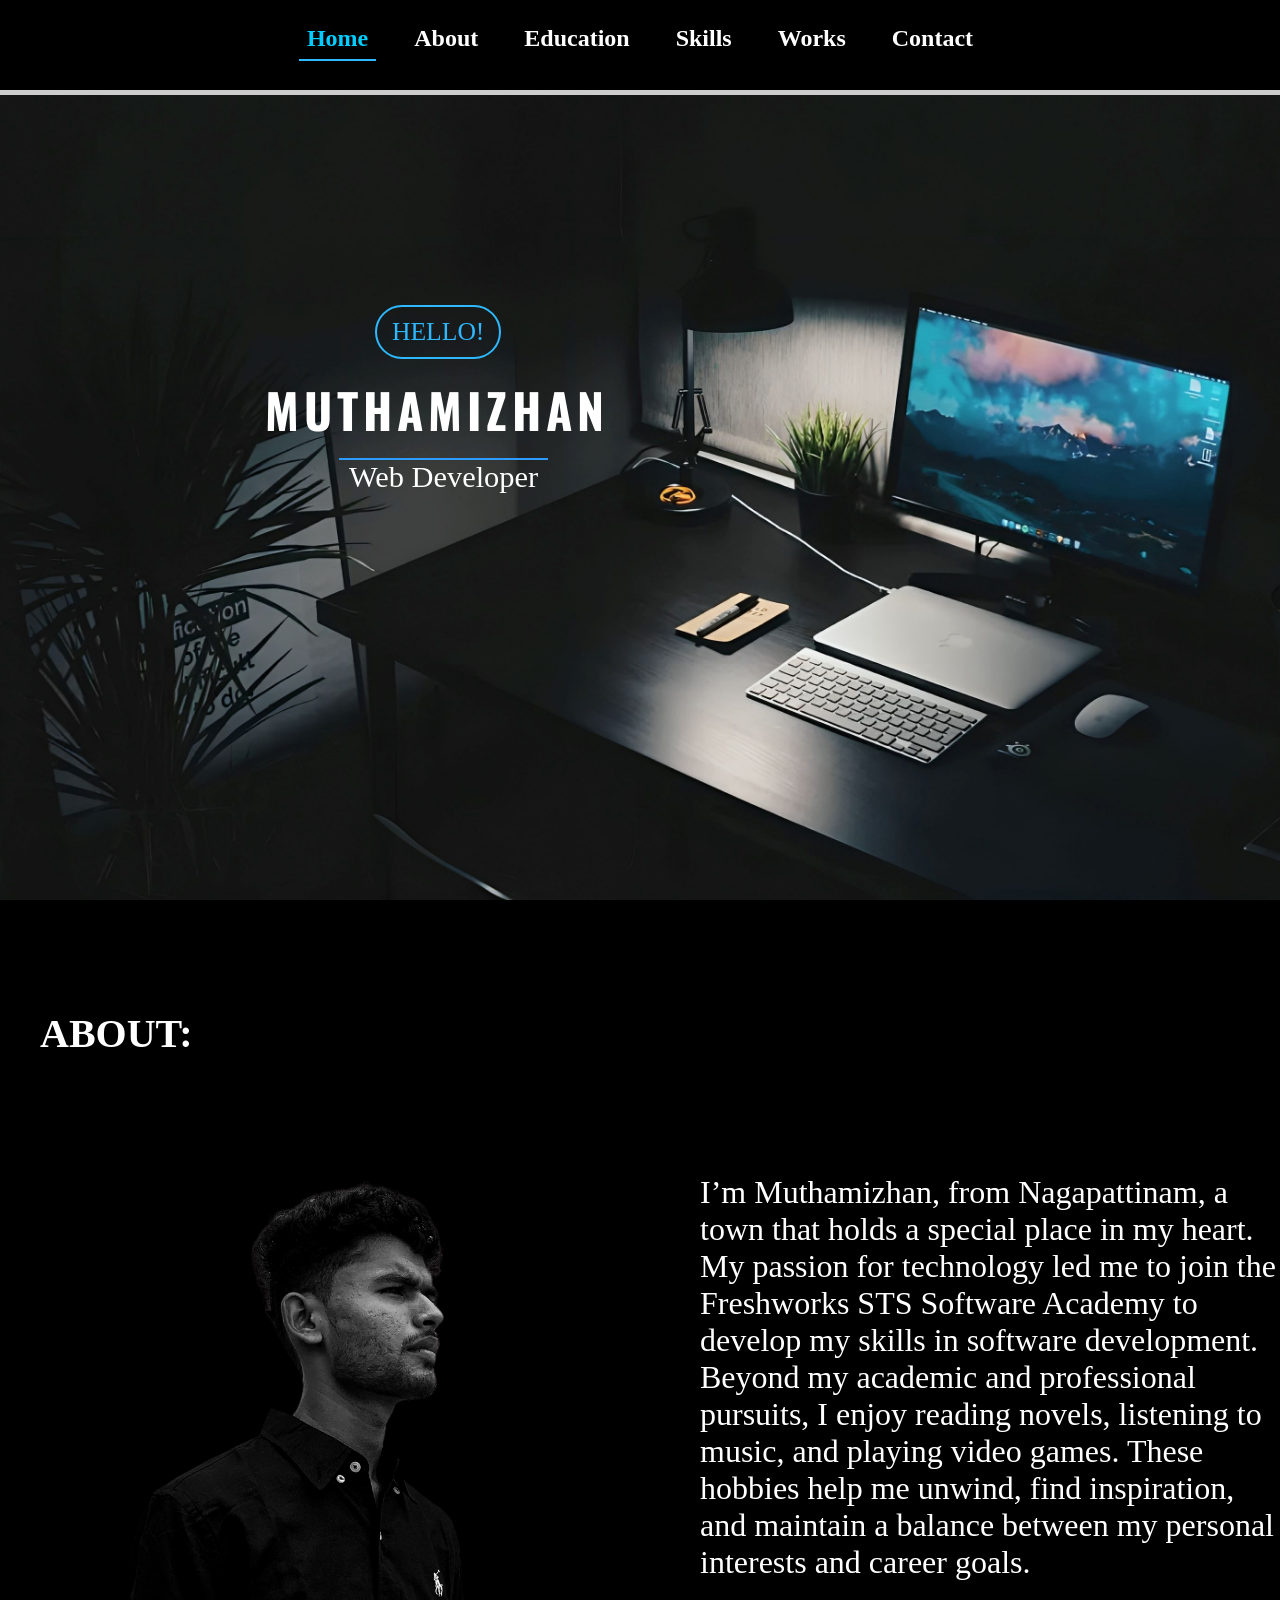
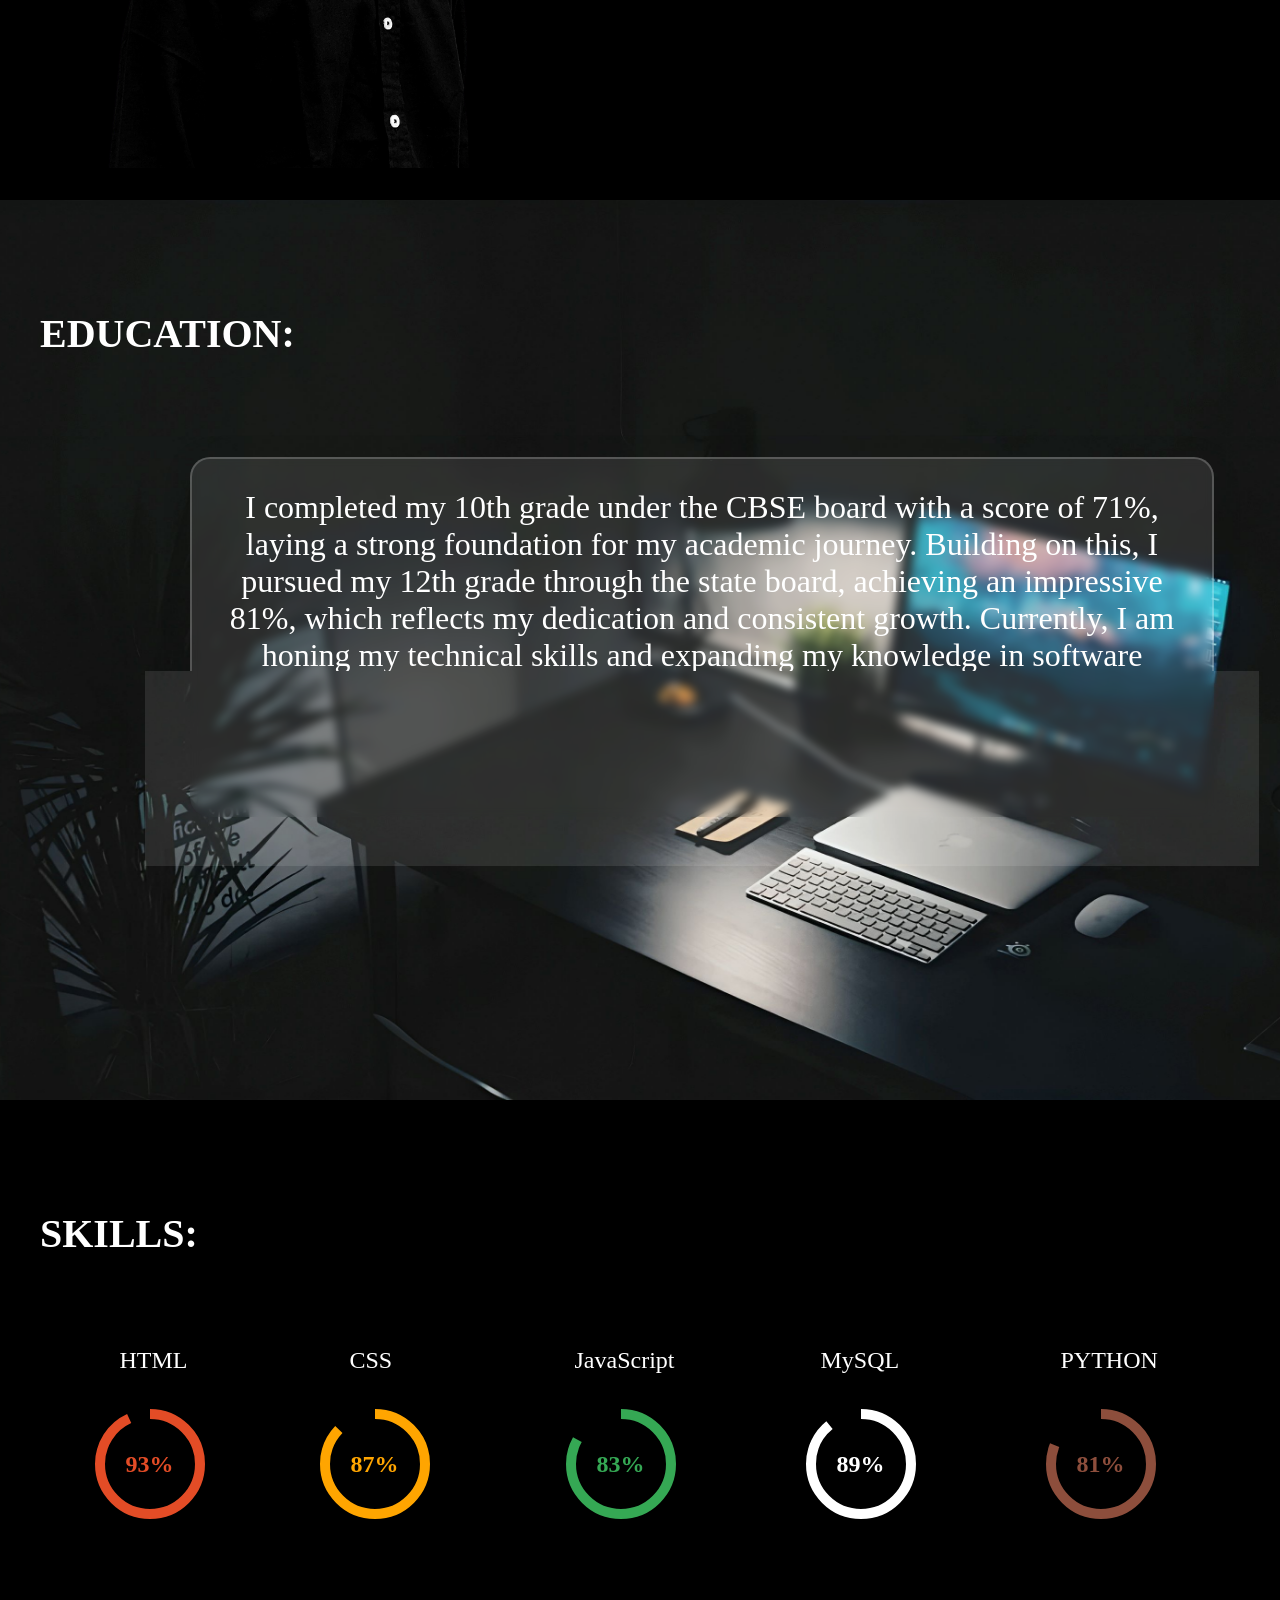
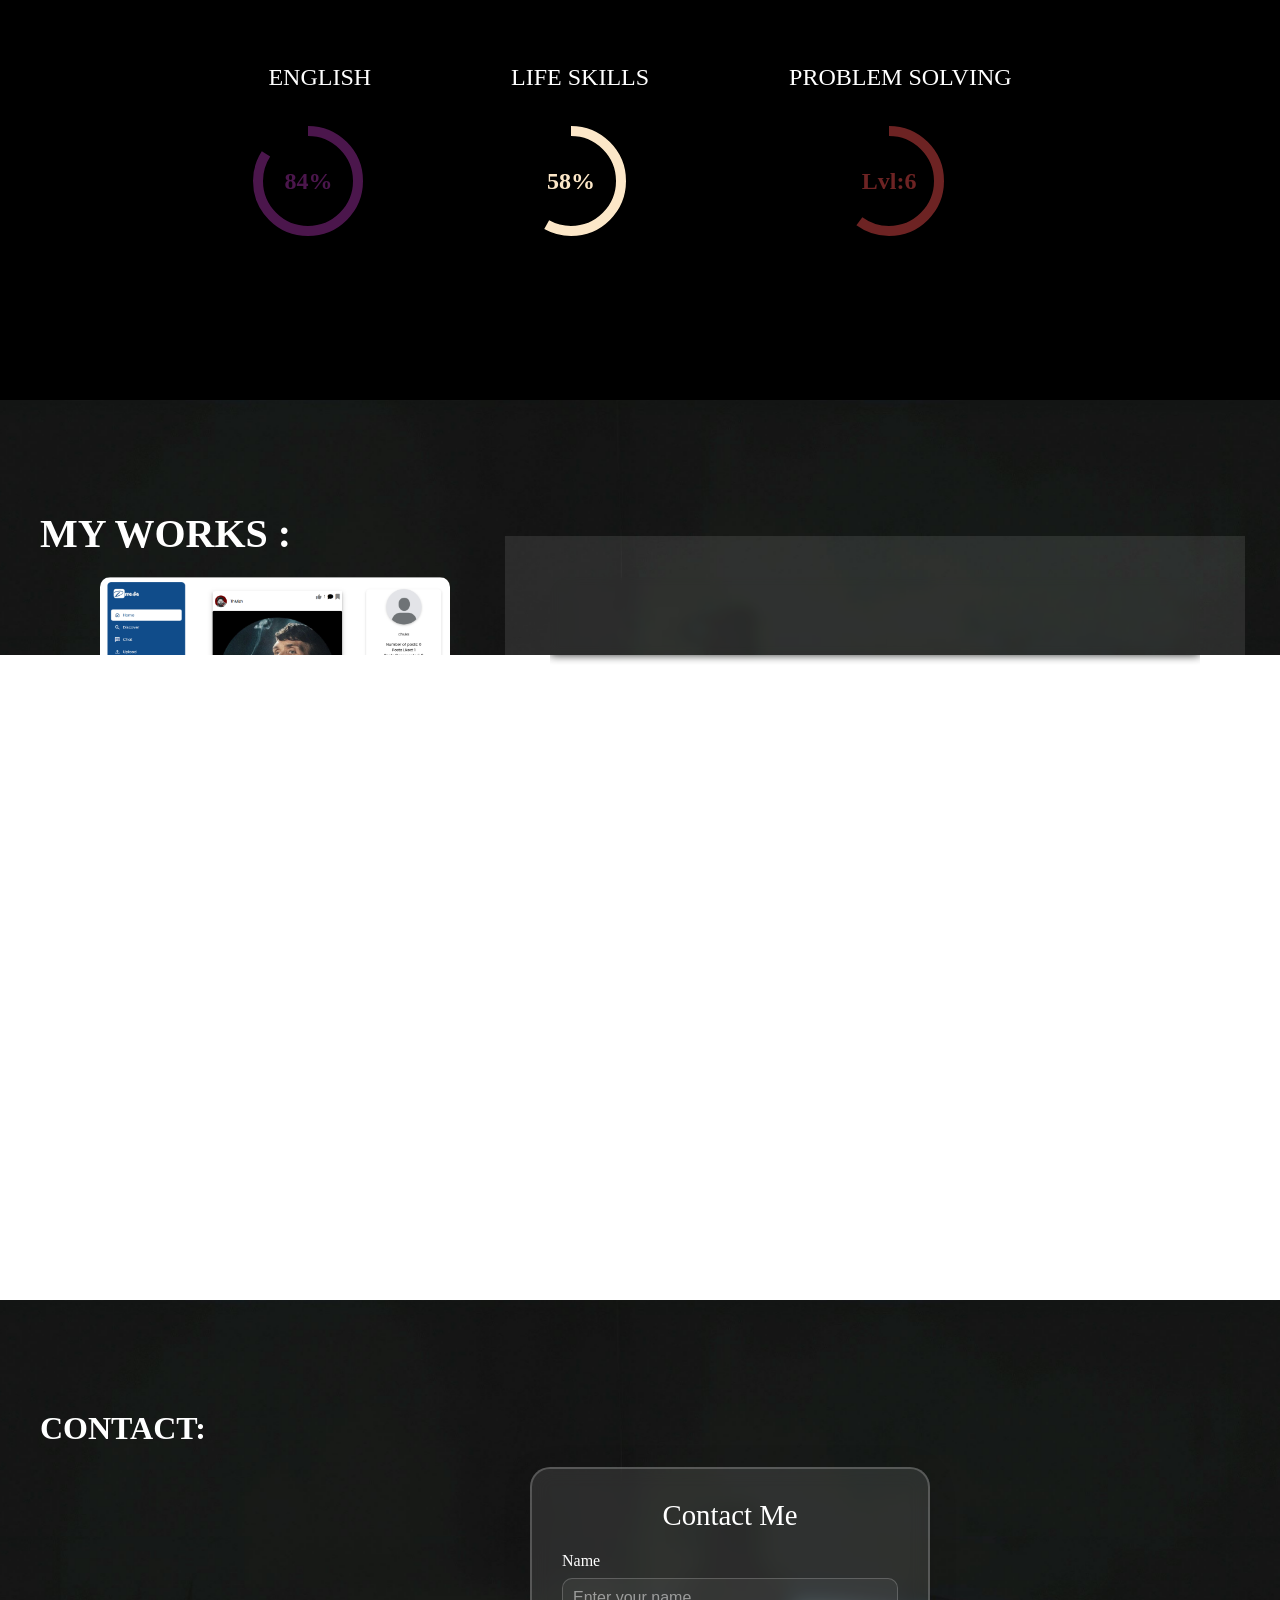
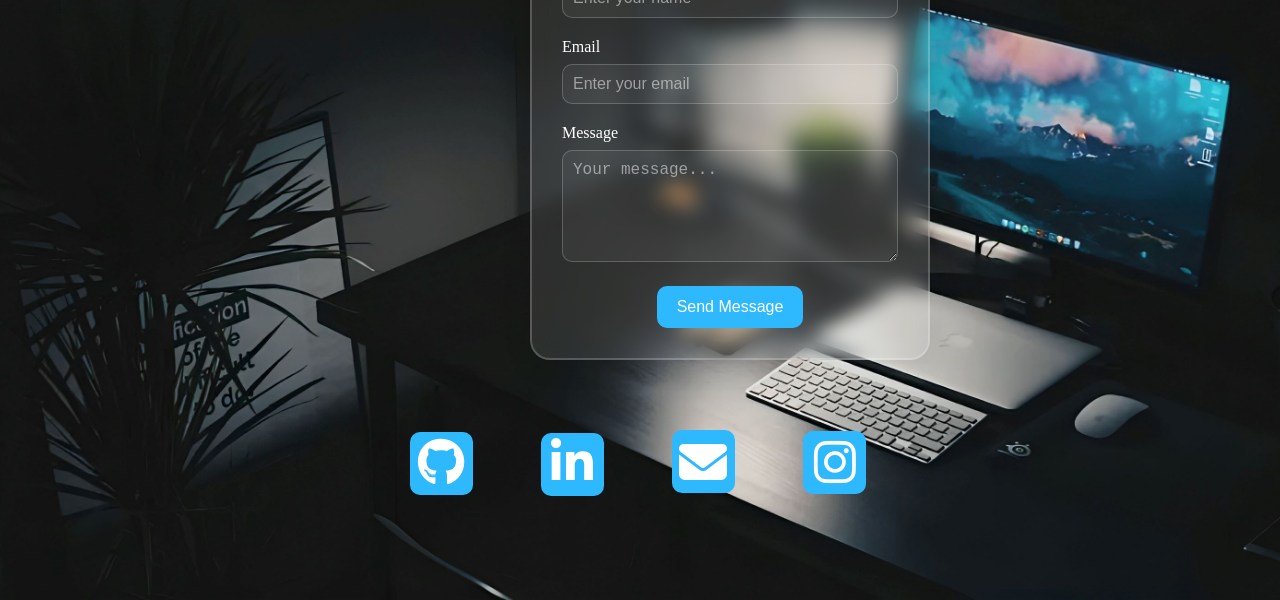
==== commit 87ef4d13: "Update index.html" ====
--- a/index.html
+++ b/index.html
@@ -54,7 +54,7 @@
             <h1>MUTHAMIZHAN</h1>
         </div>
         <div class="desg">
-            <p>web Developer</p>
+            <p>Web Developer</p>
         </div>
     </section>
 
@@ -259,4 +259,4 @@
     <script src="./js/script.js"></script>
 </body>
 
-</html>+</html>
--- a/css/styles.css
+++ b/css/styles.css
@@ -125,7 +125,7 @@
 }
 
 .content img {
-  margin-bottom: 260px;
+    margin-bottom: 295px;
 }
 
 .content p {
@@ -593,4 +593,4 @@
     width: 90%;
     margin-left: 5%;
   }
-}+}
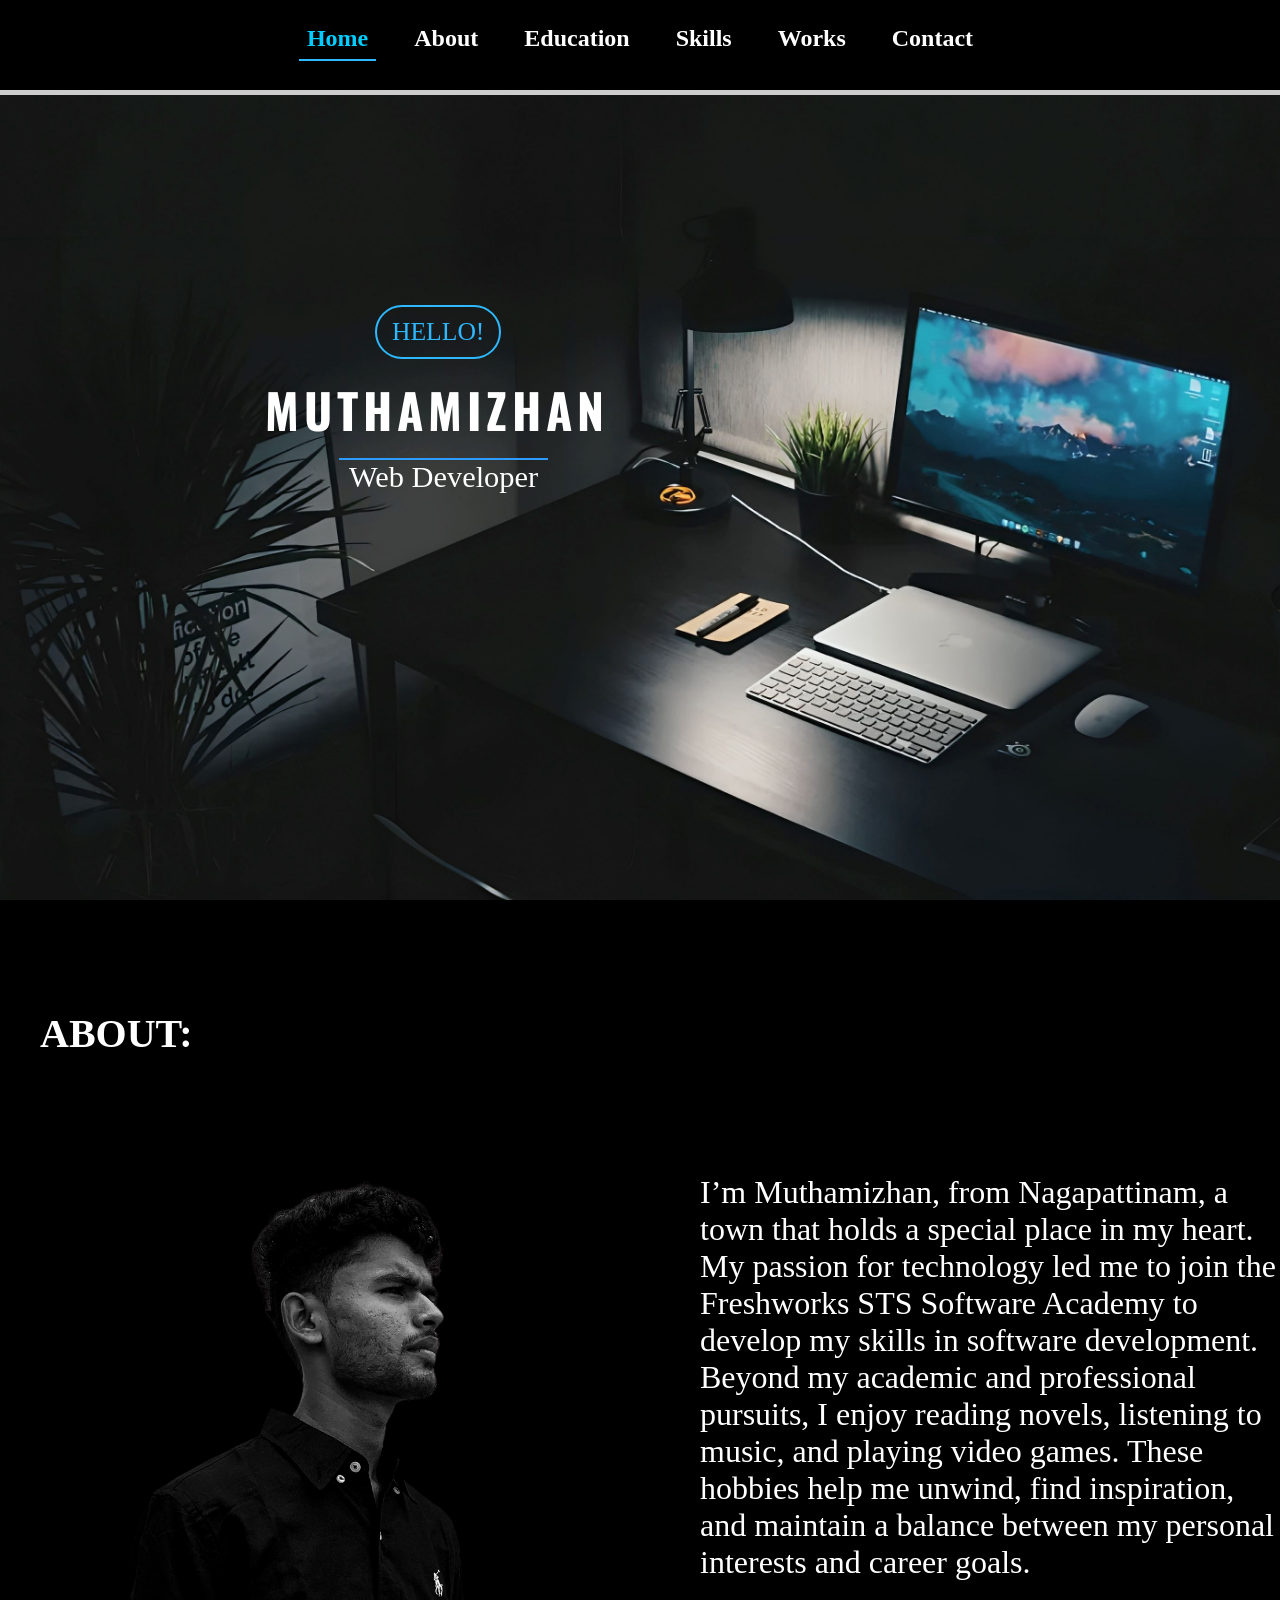
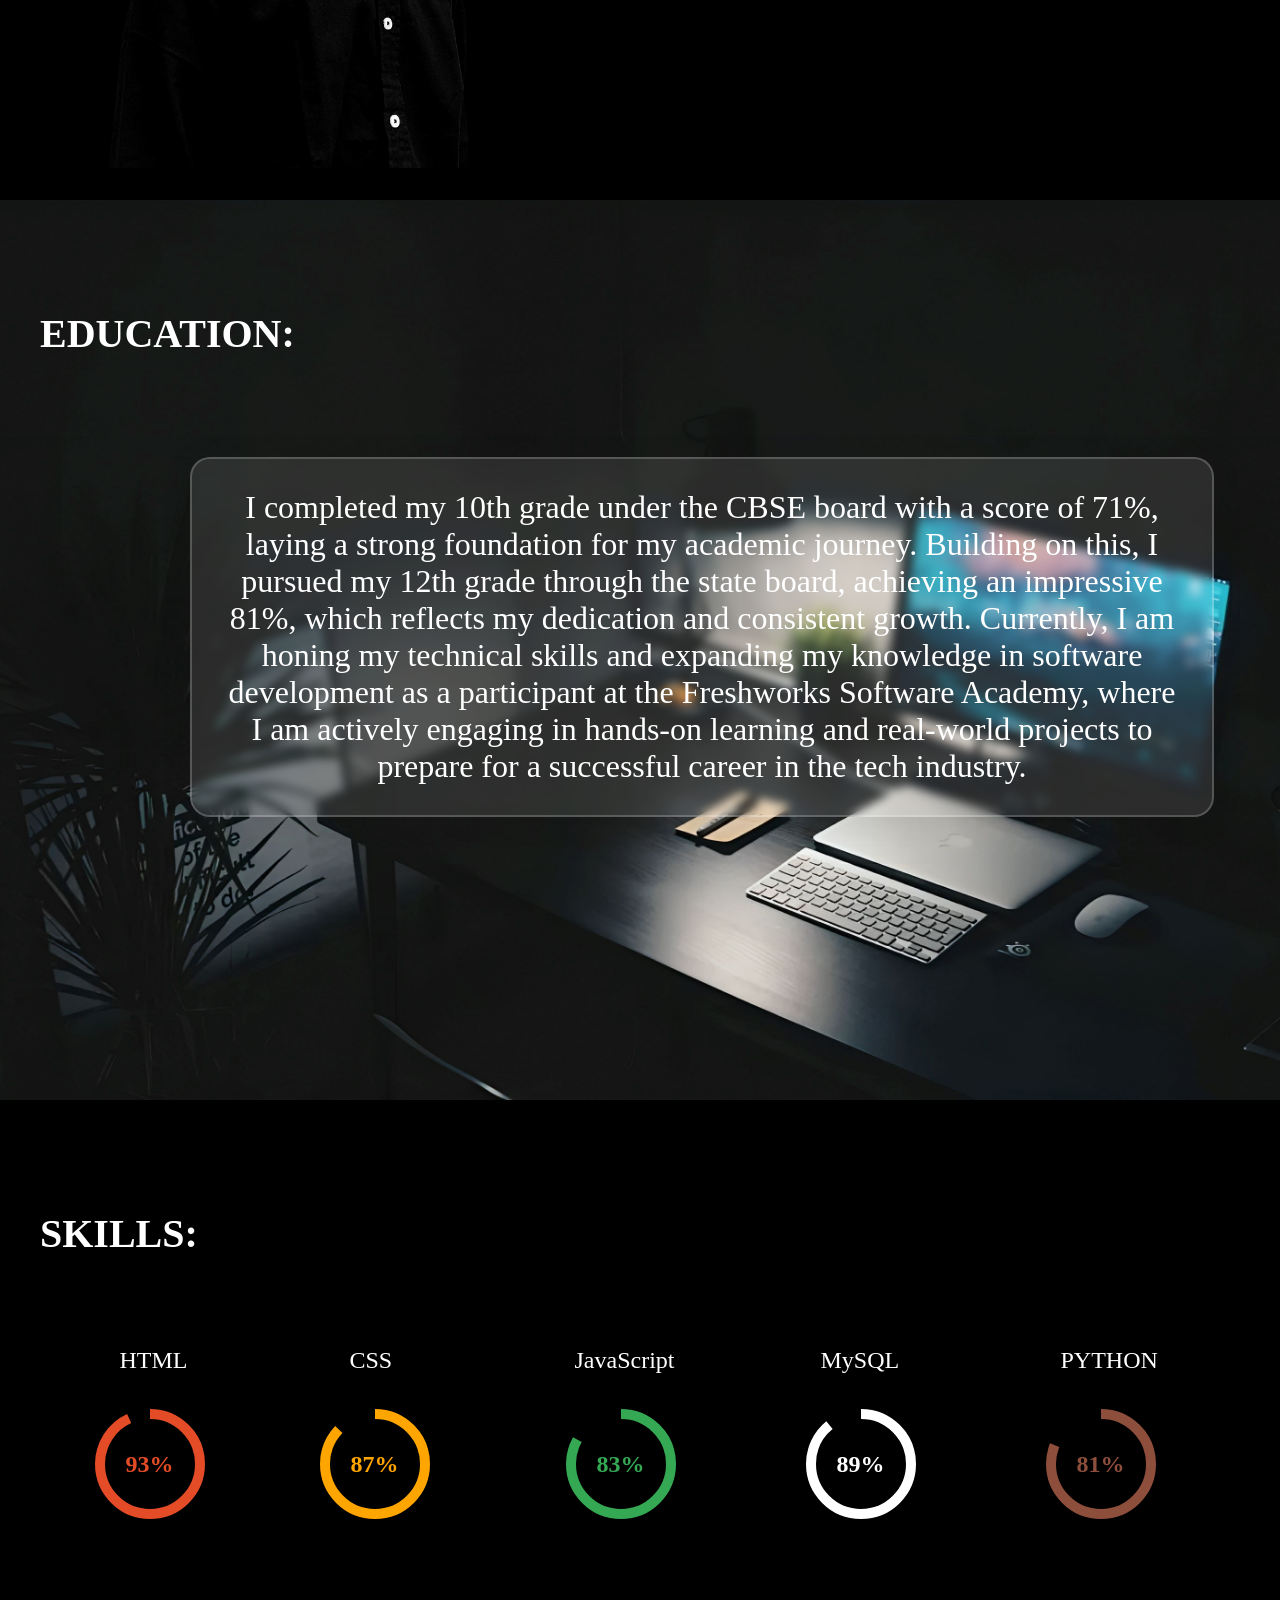
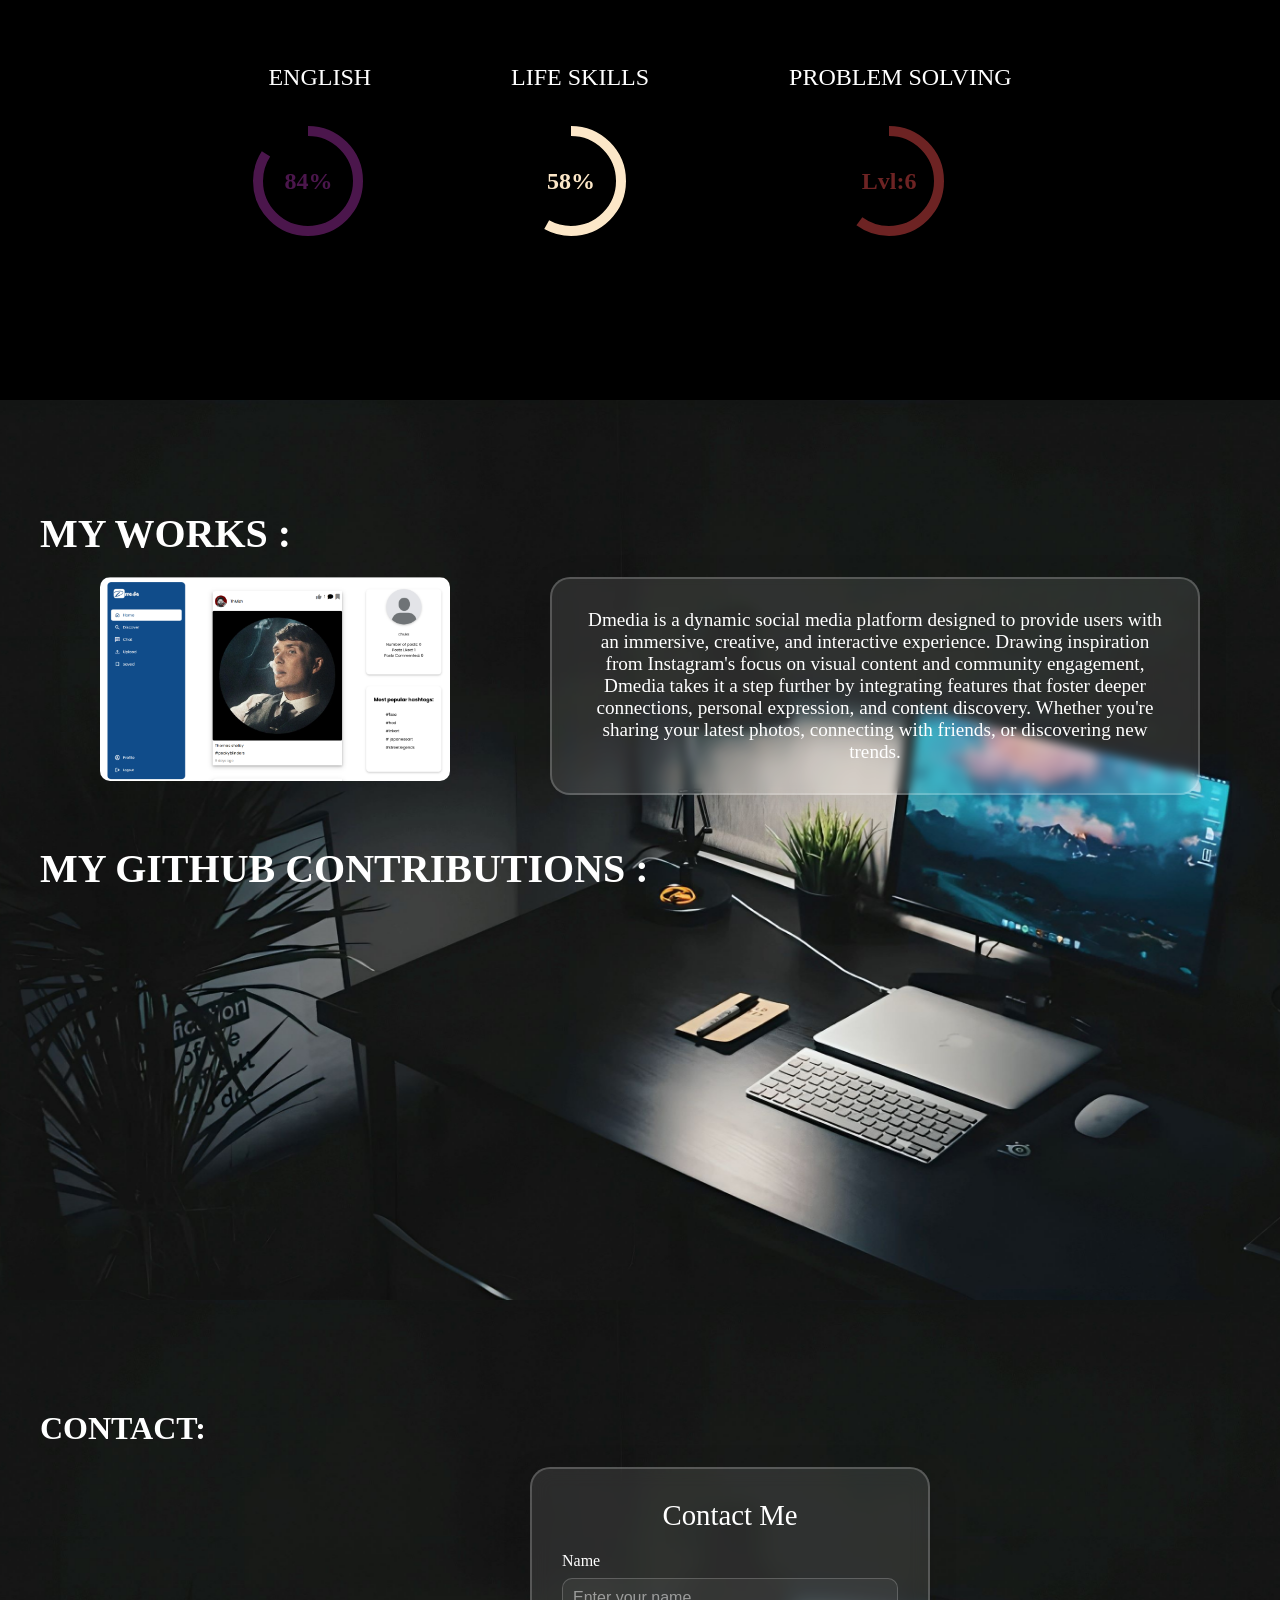
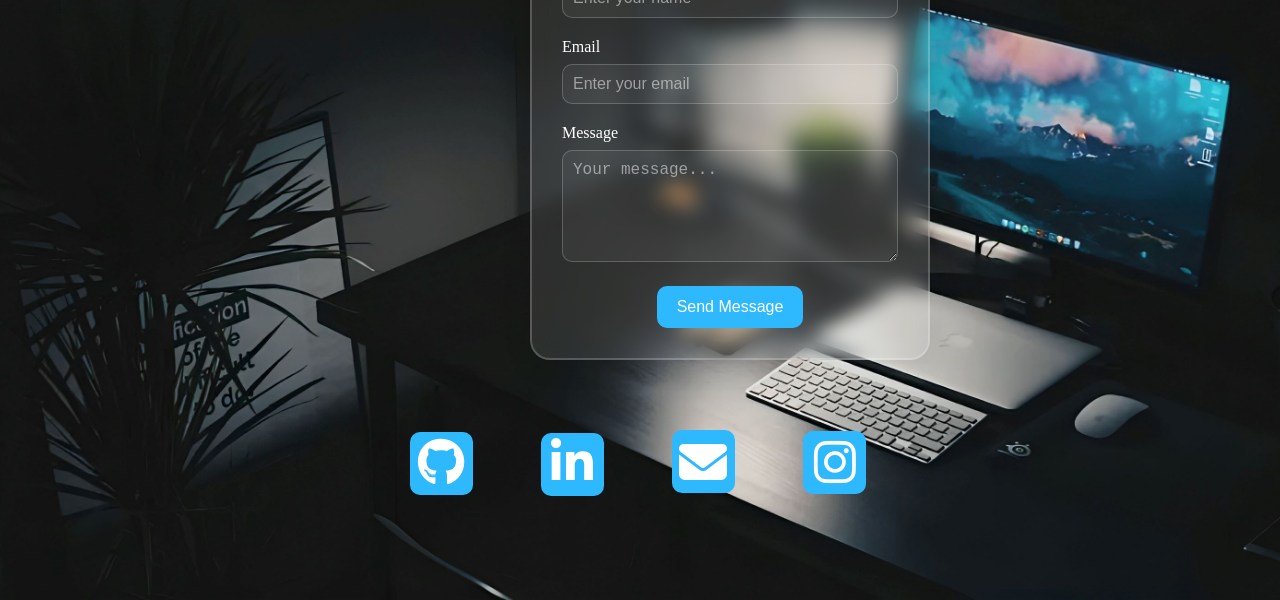
==== commit df5b9dee: "updated desgnation" ====
--- a/index.html
+++ b/index.html
@@ -259,4 +259,4 @@
     <script src="./js/script.js"></script>
 </body>
 
-</html>
+</html>
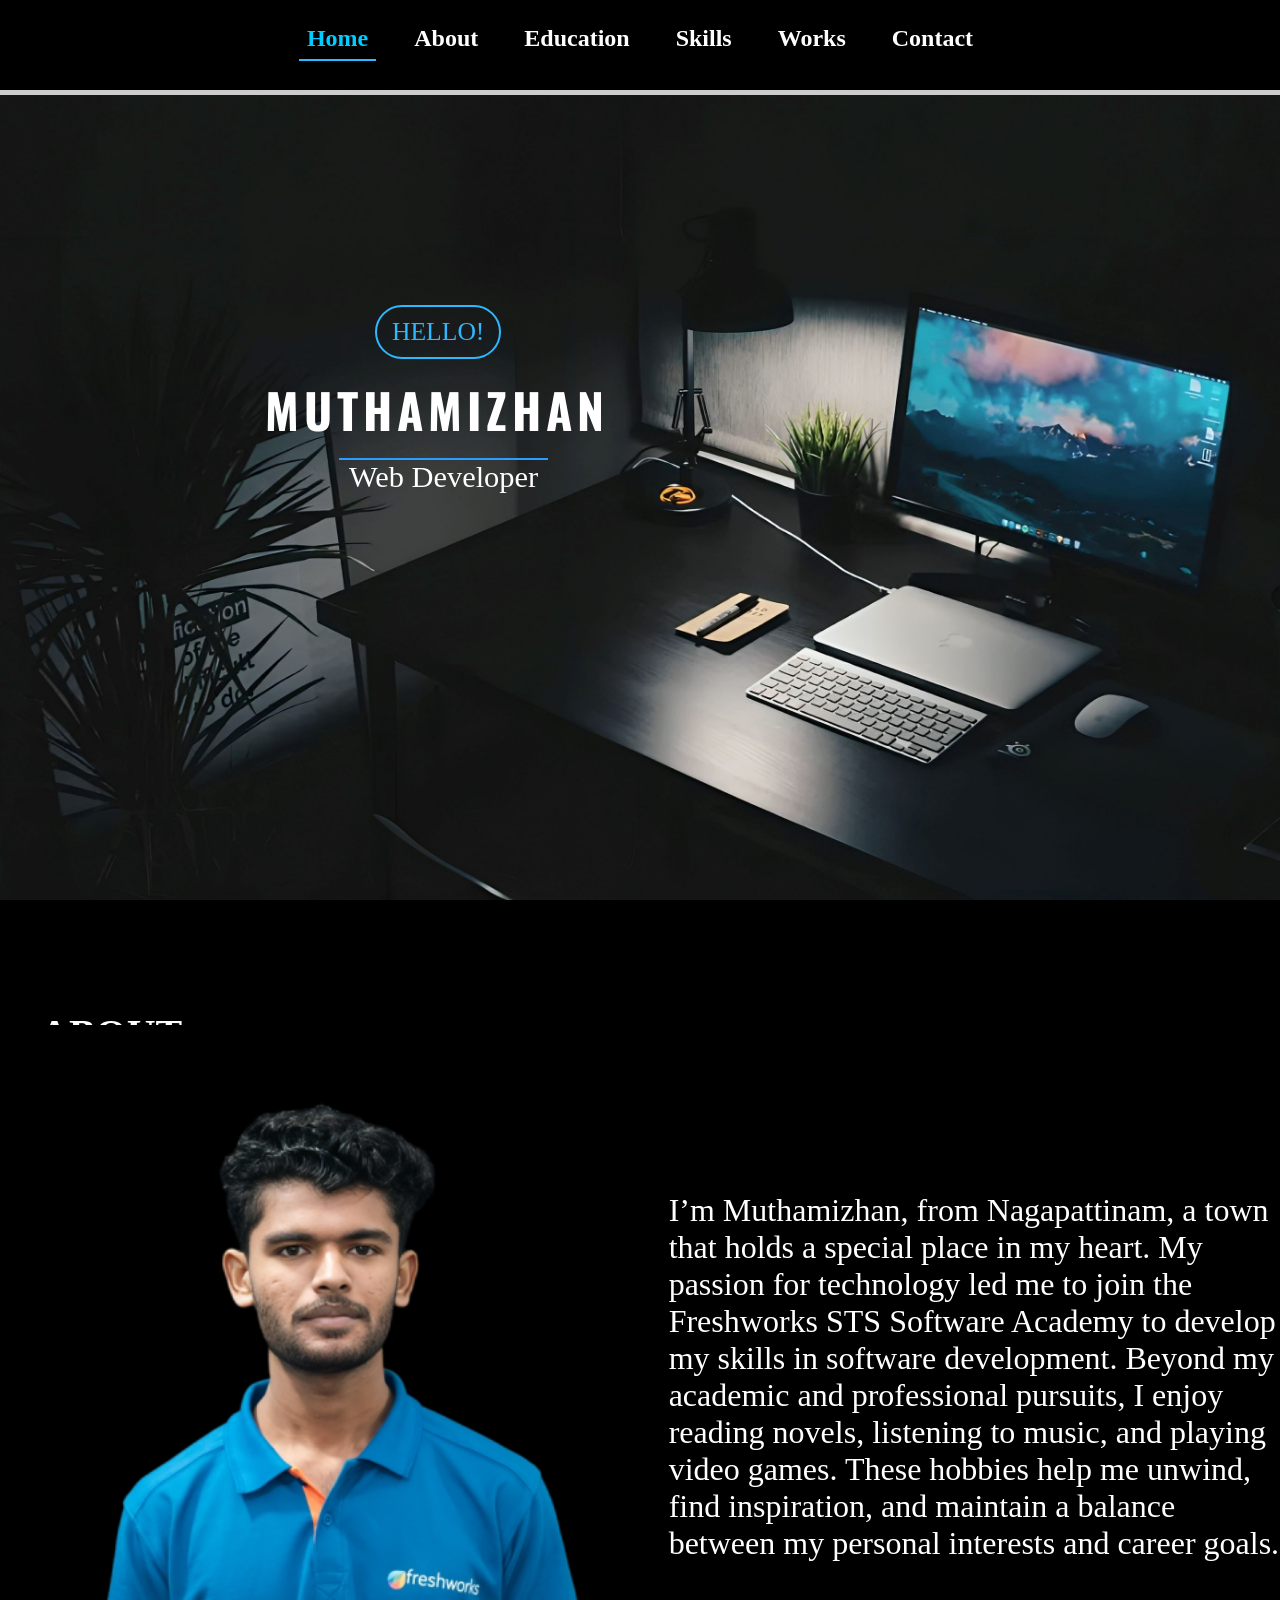
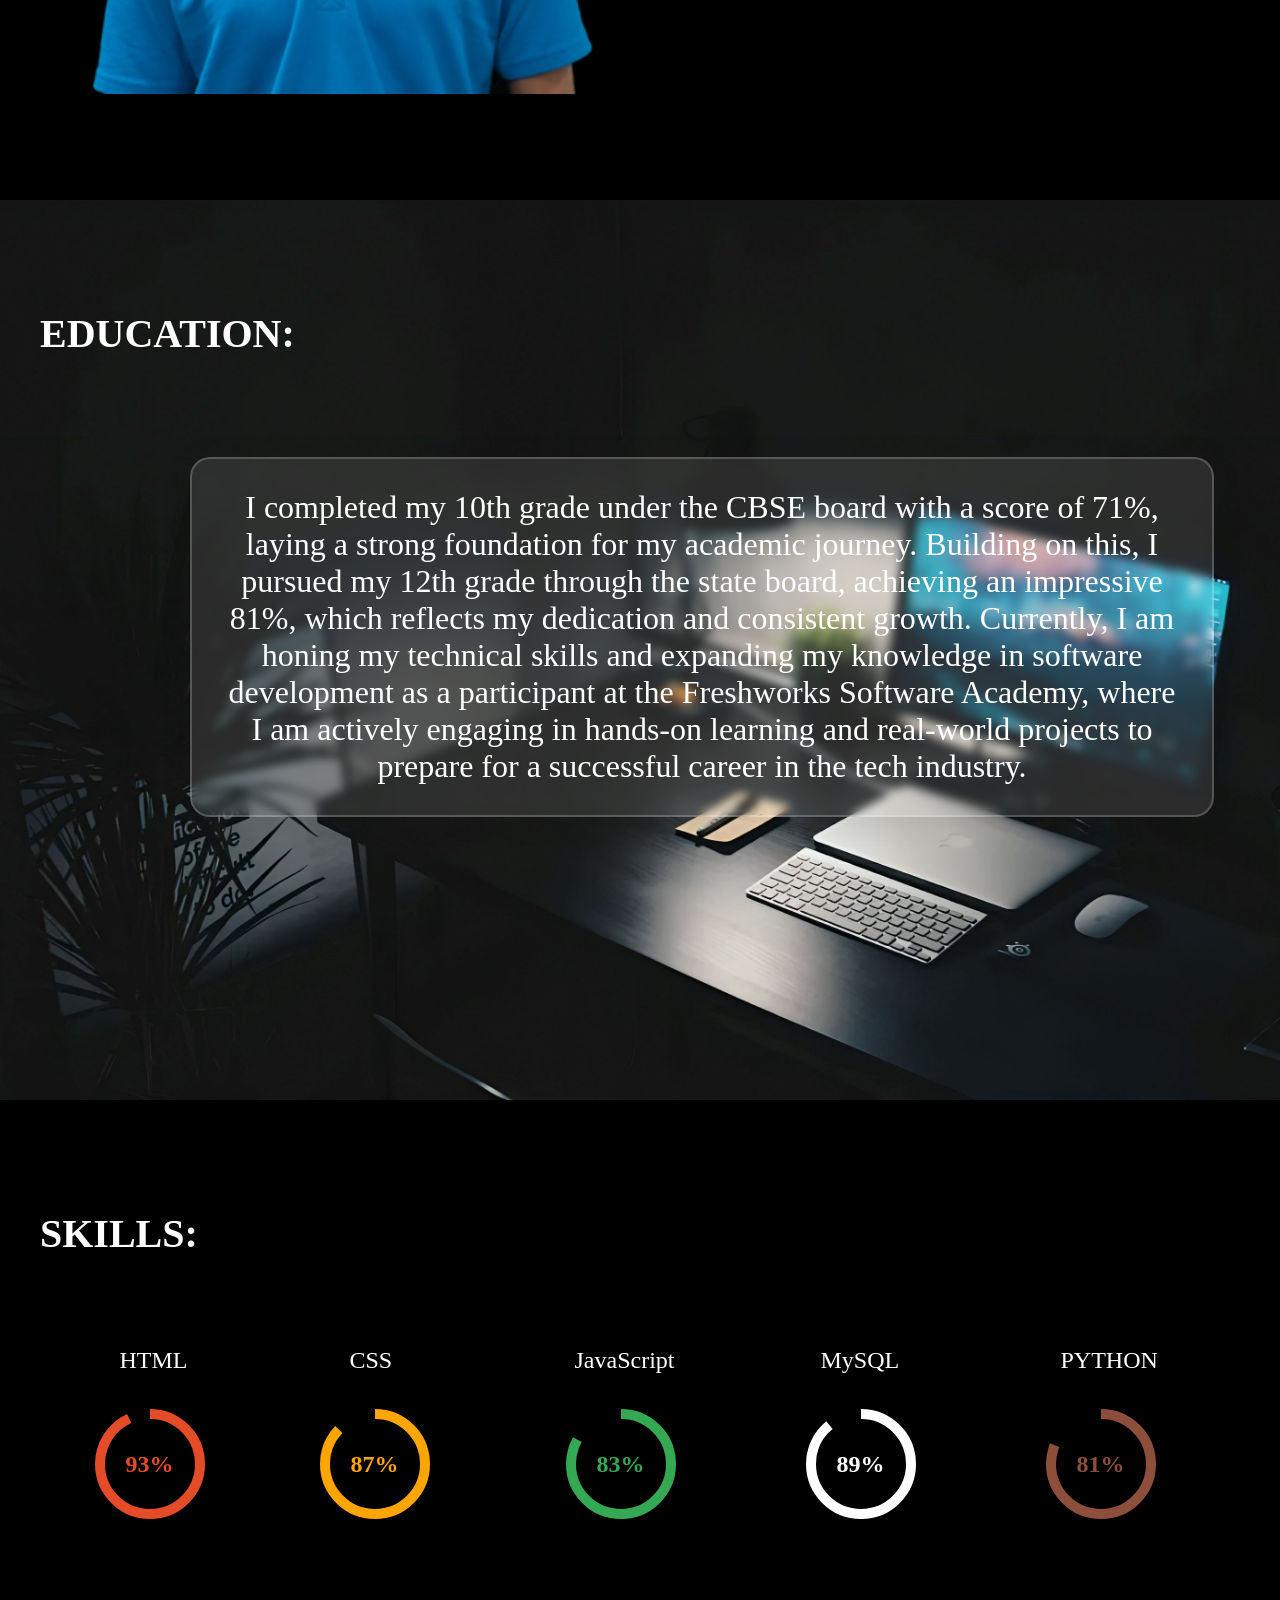
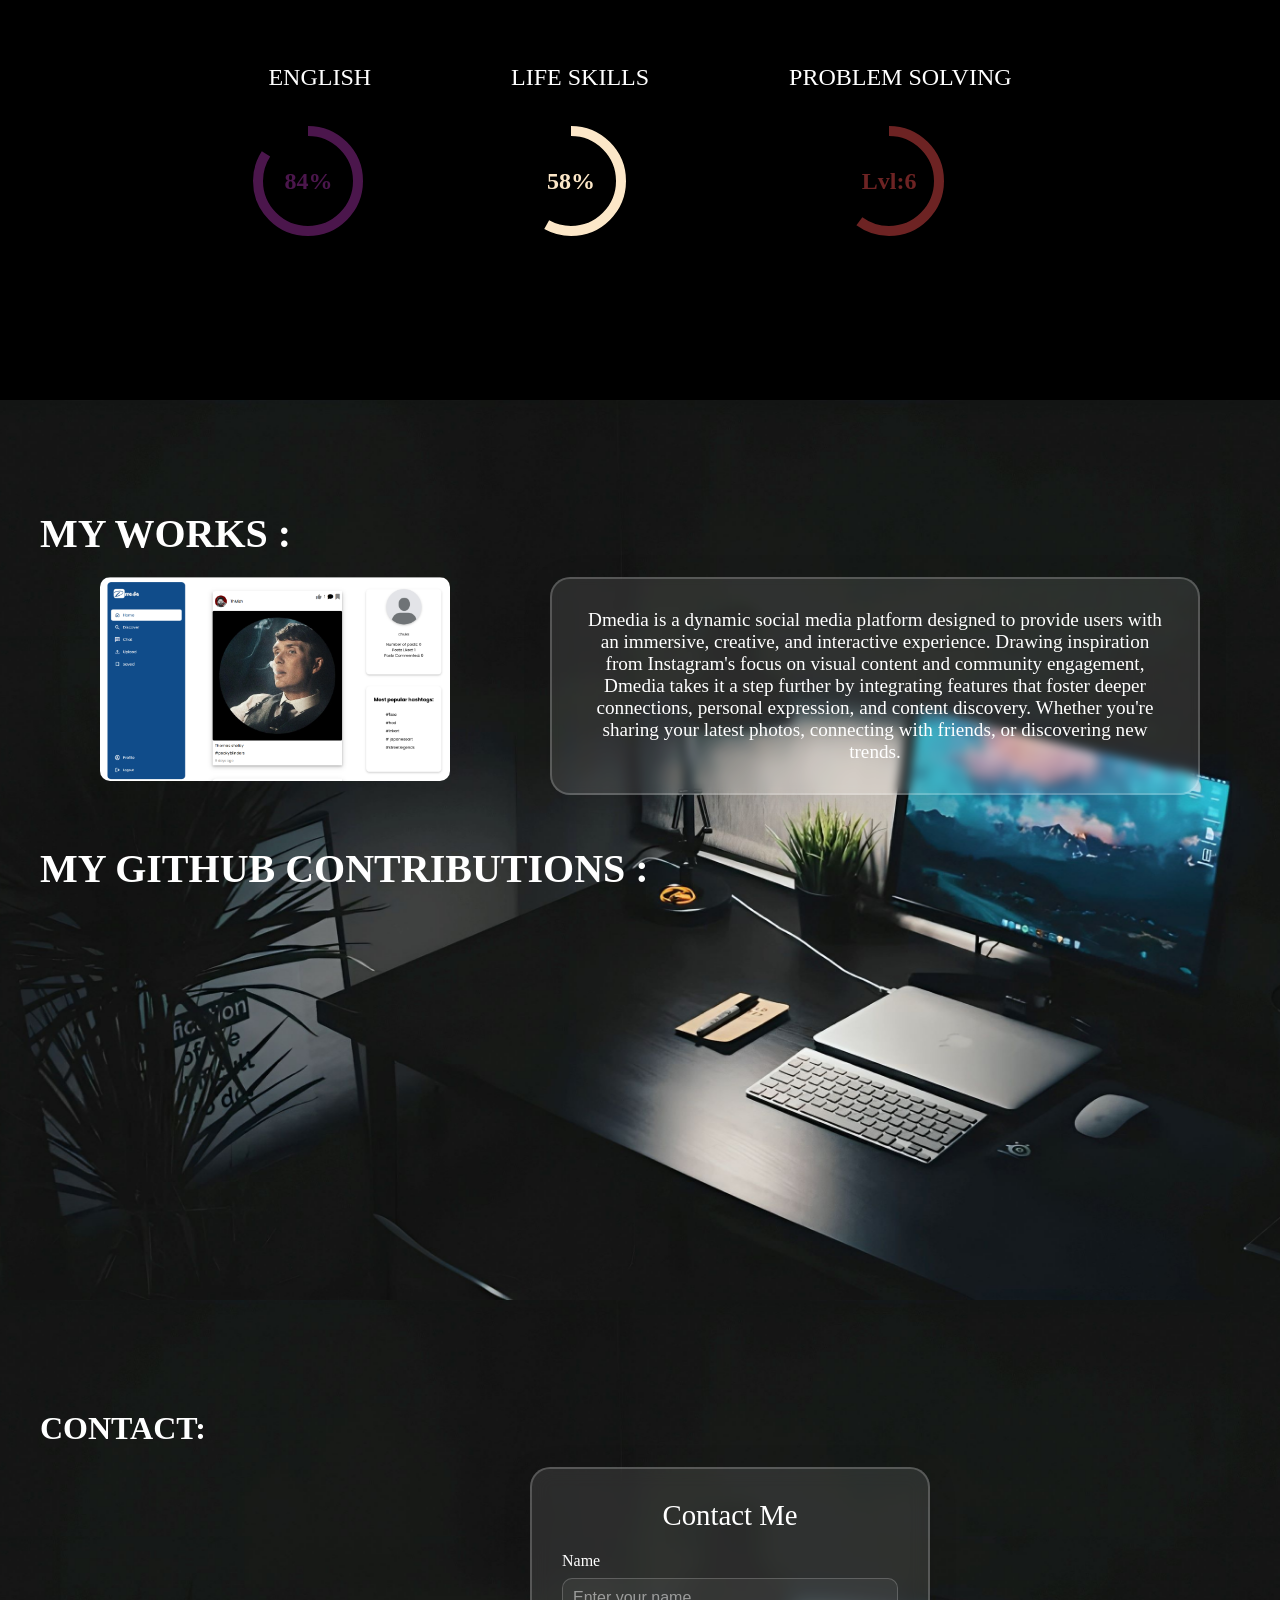
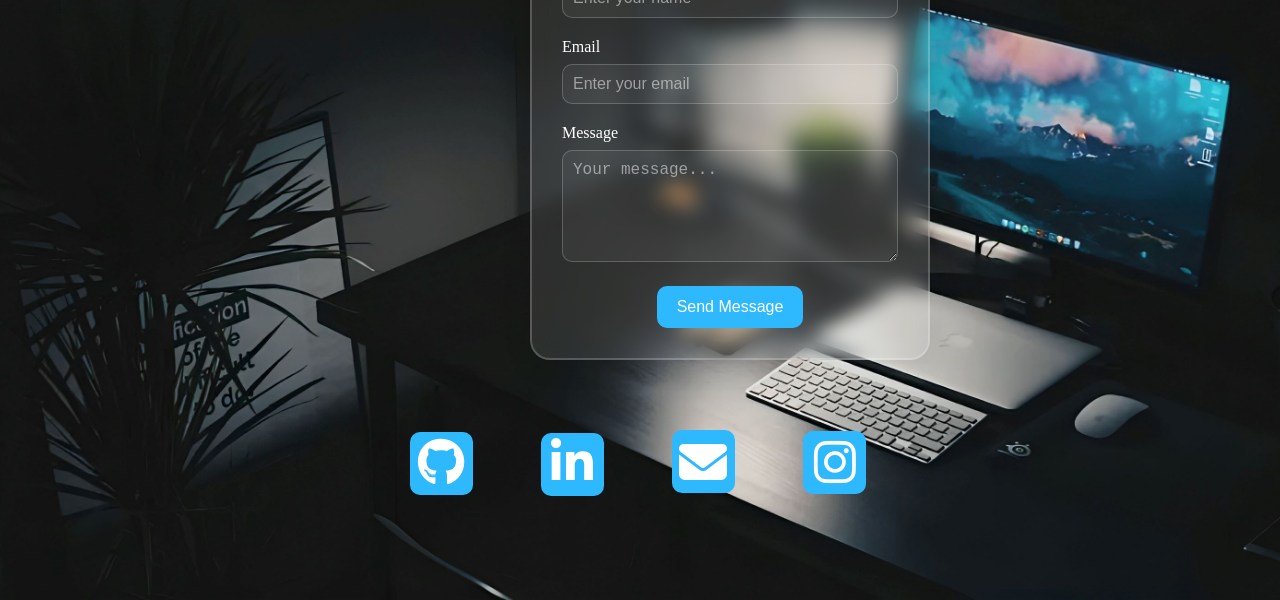
==== commit fea65164: "profile image updated" ====
--- a/index.html
+++ b/index.html
@@ -62,7 +62,7 @@
     <section id="about">
         <h1>ABOUT:</h1>
         <div class="content ">
-            <img src="./assets/images/profile_img.png" alt="ThMizh" width="700px">
+            <img src="./assets/images/MuthuTamizhan (1).png" alt="ThMizh" width="700px">
         <p>I’m Muthamizhan, from Nagapattinam, a town that holds a special place in my heart. My passion for technology led me to join the Freshworks STS Software Academy to develop my skills in software development. Beyond my academic and professional pursuits, I enjoy reading novels, listening to music, and playing video games. These hobbies help me unwind, find inspiration, and maintain a balance between my personal interests and career goals.
 
         </p>
@@ -259,4 +259,4 @@
     <script src="./js/script.js"></script>
 </body>
 
-</html>+</html>
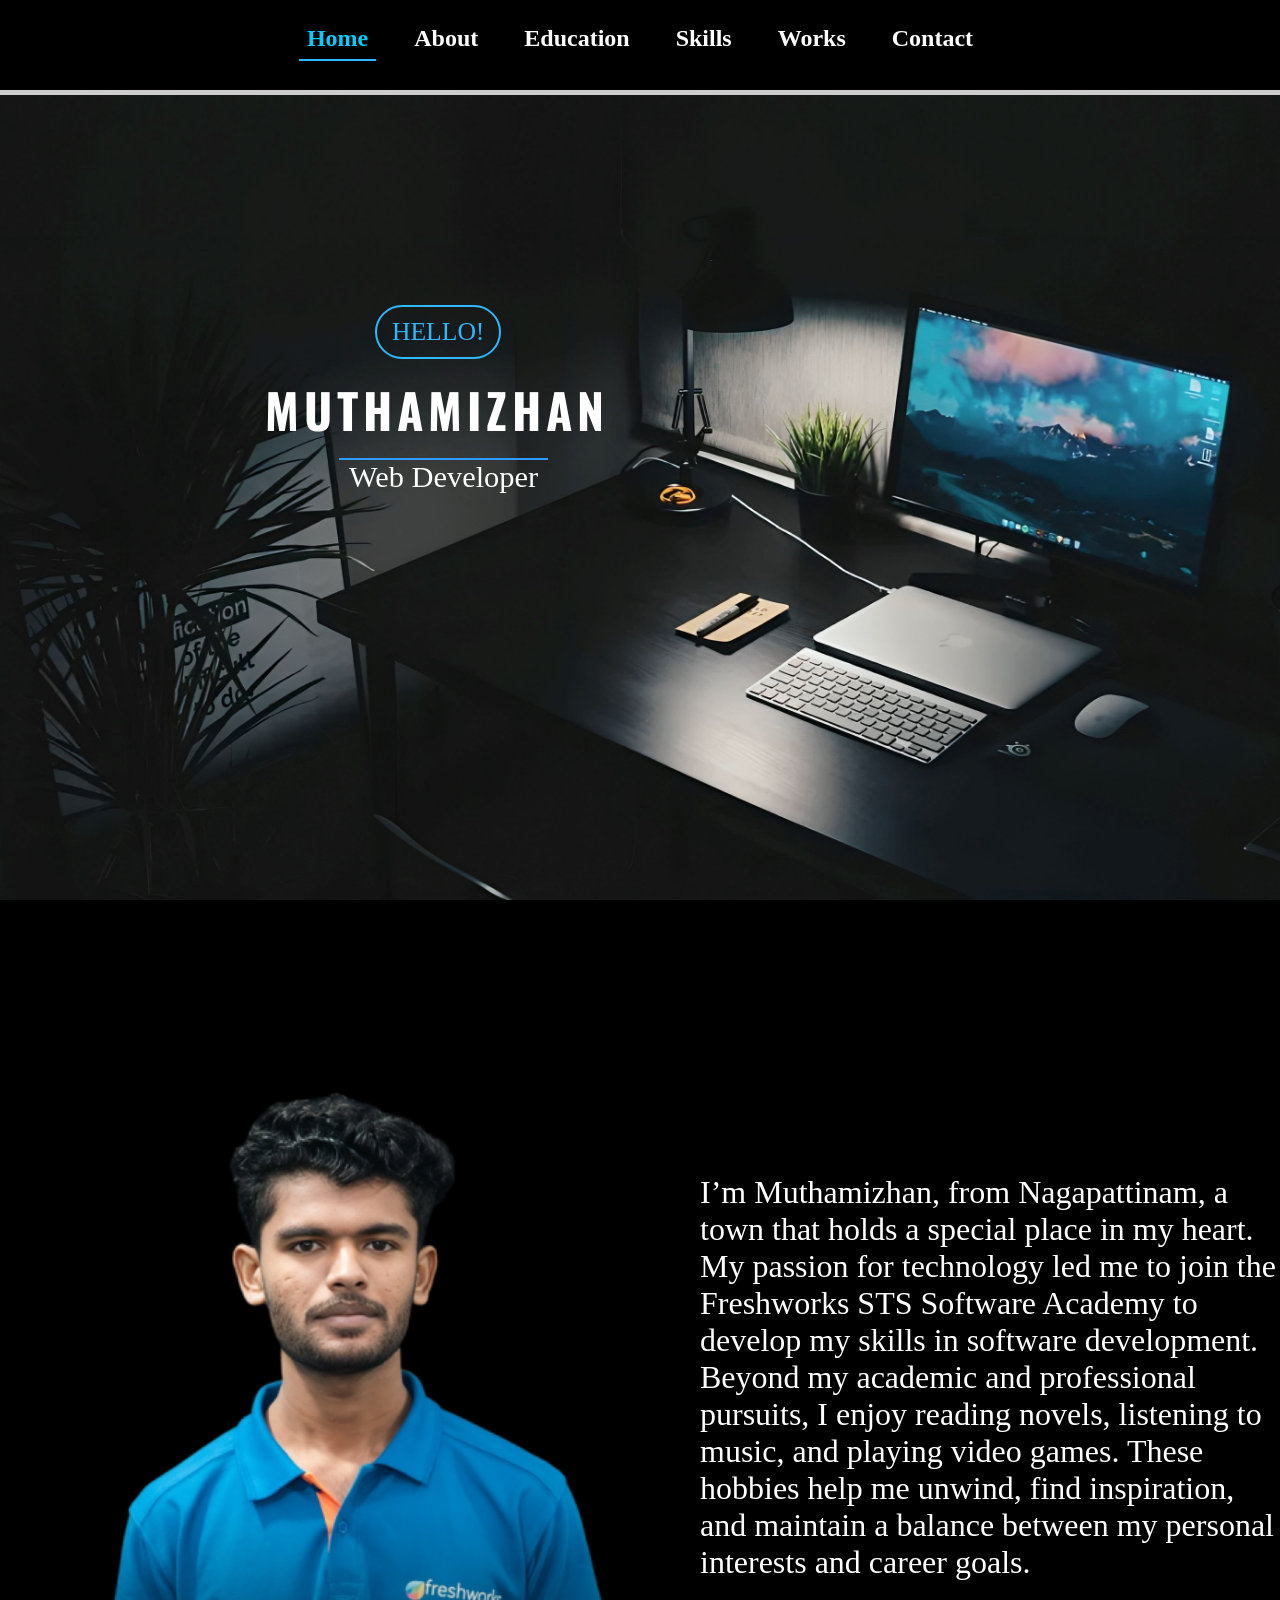
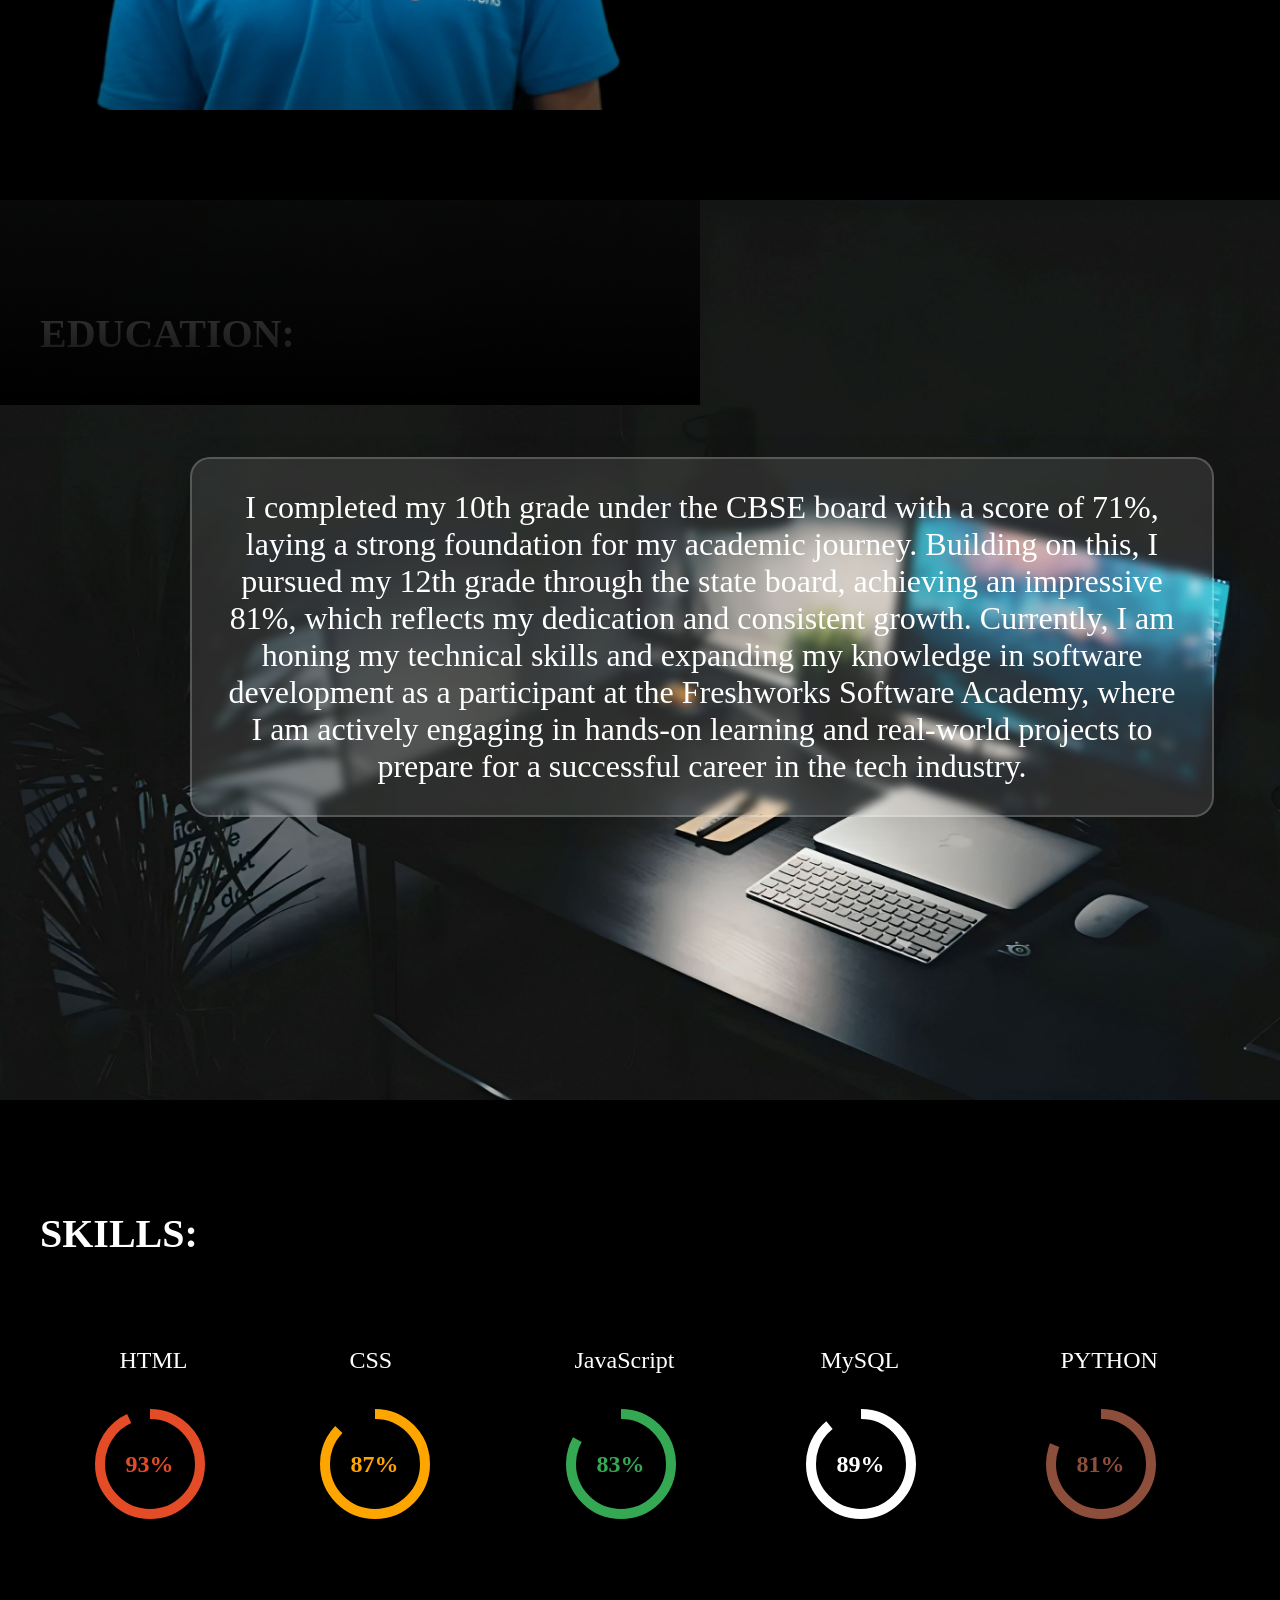
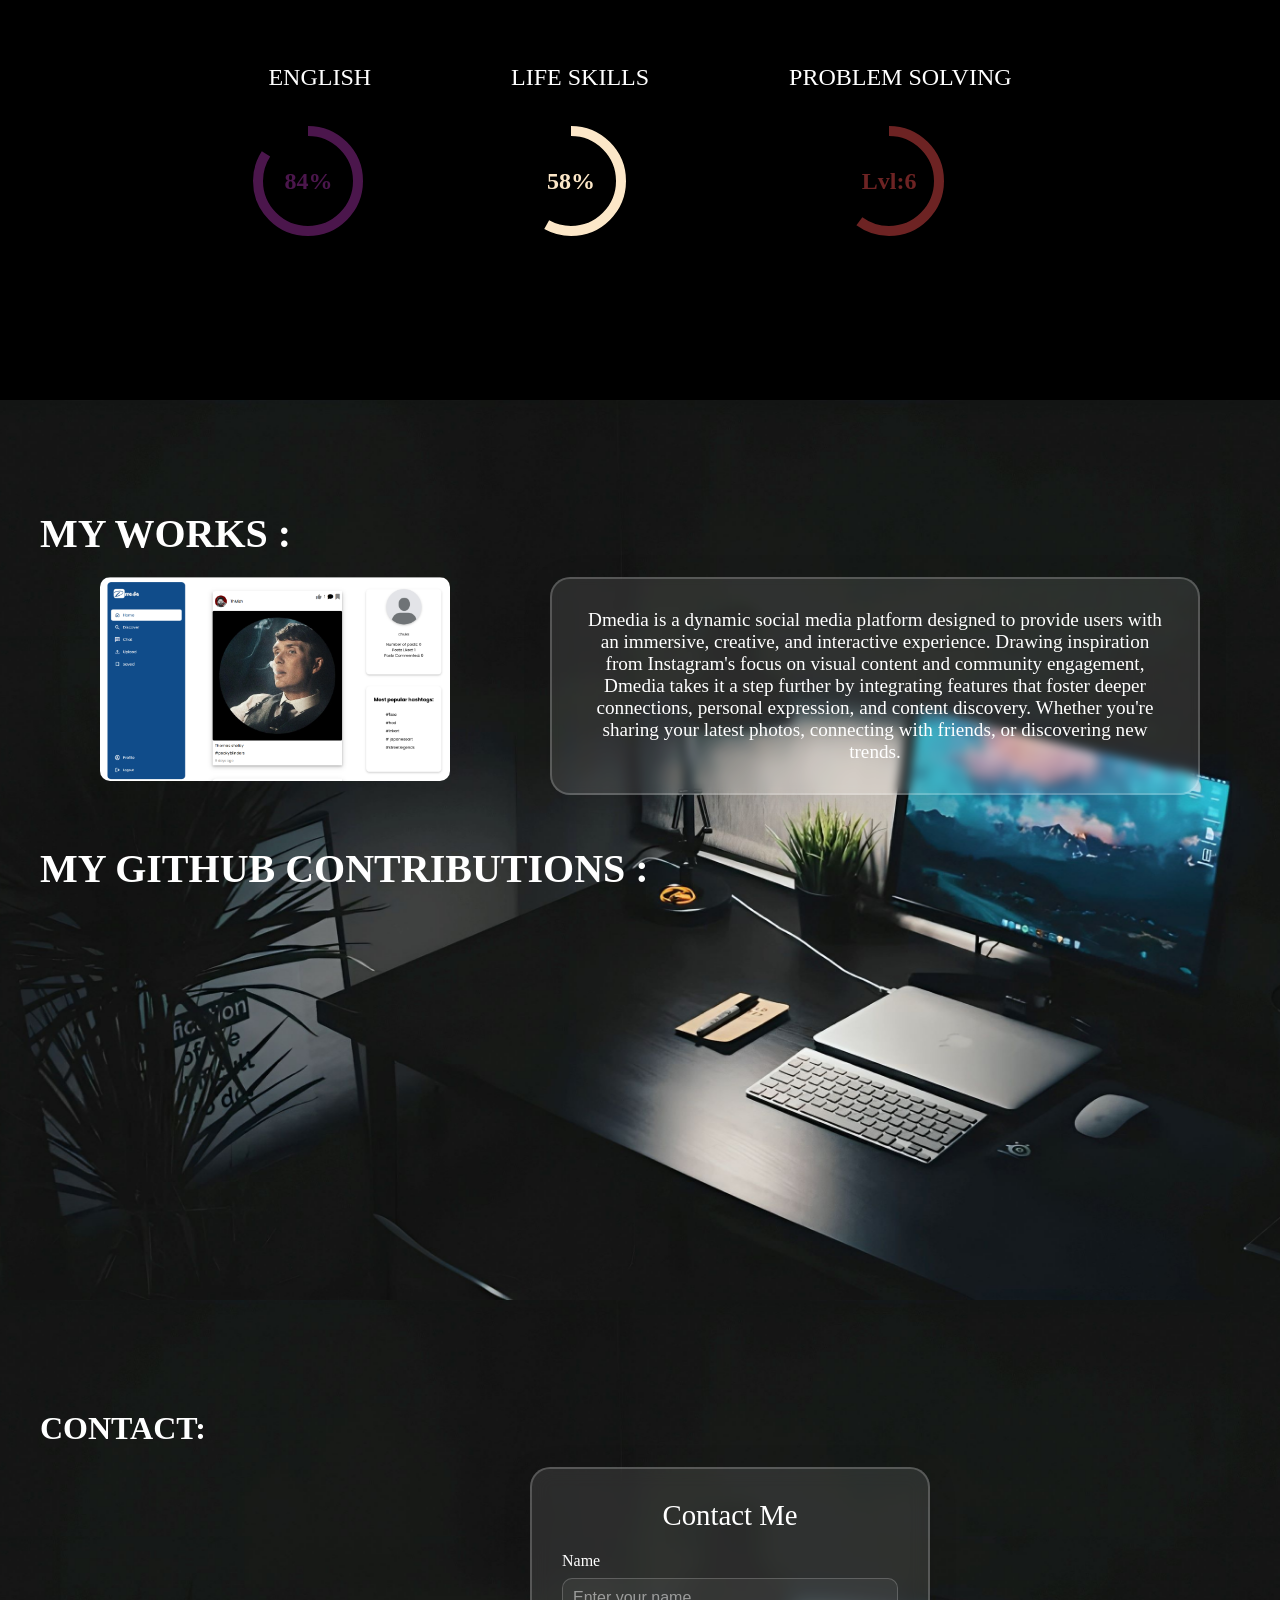
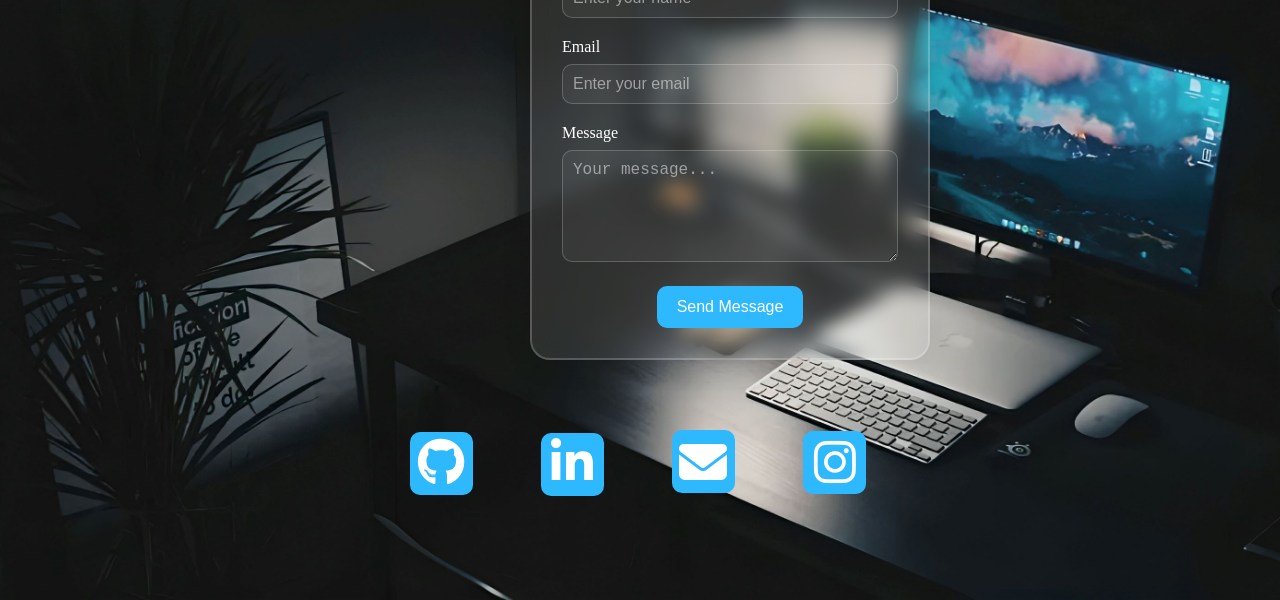
==== commit a7c4a9c0: "image shade" ====
--- a/index.html
+++ b/index.html
@@ -62,7 +62,10 @@
     <section id="about">
         <h1>ABOUT:</h1>
         <div class="content ">
-            <img src="./assets/images/MuthuTamizhan (1).png" alt="ThMizh" width="700px">
+            <div class="image-container">
+                <img src="./assets/images/MuthuTamizhan (1).png" alt="ThMizh" width="700px">
+            </div>
+            <div id="shade"></div>
         <p>I’m Muthamizhan, from Nagapattinam, a town that holds a special place in my heart. My passion for technology led me to join the Freshworks STS Software Academy to develop my skills in software development. Beyond my academic and professional pursuits, I enjoy reading novels, listening to music, and playing video games. These hobbies help me unwind, find inspiration, and maintain a balance between my personal interests and career goals.
 
         </p>
--- a/css/styles.css
+++ b/css/styles.css
@@ -126,6 +126,26 @@
 
 .content img {
     margin-bottom: 295px;
+}
+
+.image-container {
+  position: relative;
+  display: inline-block;
+}
+
+.image-container img {
+  display: block;
+}
+
+.image-container::after {
+  content: "";
+  position: absolute;
+  bottom: 0;
+  left: 0;
+  width: 100%;
+  height: 50%;
+  background: linear-gradient(to bottom, rgba(0, 0, 0, 0) 0%, rgb(0, 0, 0) 100%);
+  pointer-events: none;
 }
 
 .content p {
